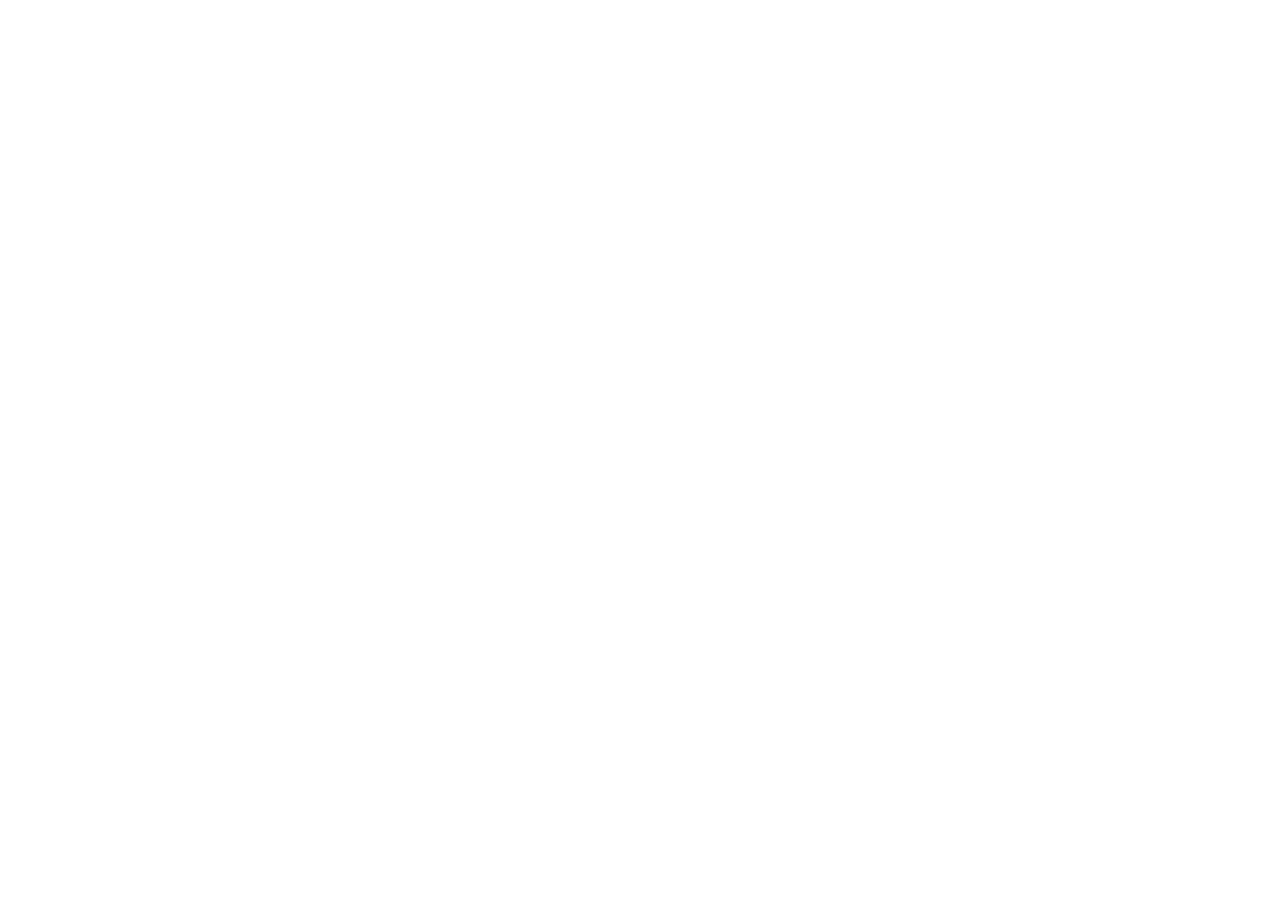
==== index.html @ 2c6538cf "upload initial files" ====
﻿<!DOCTYPE html>
<html lang="ar" dir="rtl">
<head>
    <meta charset="utf-8"/>
    <meta name="viewport" content="width=device-width, initial-scale=1.0">
    <link rel="stylesheet" href="https://pro.fontawesome.com/releases/v5.10.0/css/all.css"
          integrity="sha384-AYmEC3Yw5cVb3ZcuHtOA93w35dYTsvhLPVnYs9eStHfGJvOvKxVfELGroGkvsg+p" crossorigin="anonymous"/>
    <link rel="stylesheet" href="wwwroot/css/bootstrap.min.css" rel="stylesheet"/>
    <link rel="stylesheet" href="wwwroot/css/swiper-bundle.min.css"/>
    <link rel="stylesheet" href="wwwroot/css/font-awesome.min.css" rel="stylesheet"/>
    <link rel="stylesheet" href="wwwroot/css/style.css" rel="stylesheet"/>
    <title>خانه</title>
</head>
<body>

<div class="container-fluid"></div>

<script src="./js/jquery-3.6.0.min.js"></script>
<script src="https://cdn.jsdelivr.net/npm/bootstrap@5.0.2/dist/js/bootstrap.bundle.min.js"
        integrity="sha384-MrcW6ZMFYlzcLA8Nl+NtUVF0sA7MsXsP1UyJoMp4YLEuNSfAP+JcXn/tWtIaxVXM"
        crossorigin="anonymous"></script>
<script src="./wwwroot/js/swiper-bundle.min.js"></script>
<script></script>
</body>
</html>
---- wwwroot/css/style.css ----
/*---------------------|normalize|--------------------*/
@font-face {
    font-family: 'IRANSansWeb';
    src: url(../font/IRANSansWeb.eot);
    src: url(../font/IRANSansWeb.eot) format("embedded-opentype"), url(../font/IRANSansWeb.woff) format("woff"), url(../font/IRANSansWeb.ttf) format("truetype");
    font-weight: 400;
    font-style: normal
}

@font-face {
    font-family: 'shabnam-bold';
    src: url(../font/Shabnam-Bold.eot);
    src: url(../font/Shabnam-Bold.eot) format("embedded-opentype"), url(../font/Shabnam-Bold.woff) format("woff"), url(../font/Shabnam-Bold.ttf) format("truetype");
    font-weight: 400;
    font-style: normal
}

@font-face {
    font-family: 'shabnam';
    src: url(../font/Shabnam.eot);
    src: url(../font/Shabnam.eot) format("embedded-opentype"), url(../font/Shabnam.woff) format("woff"), url(../font/Shabnam.ttf) format("truetype");
    font-weight: 400;
    font-style: normal
}

html {
    box-sizing: border-box;
}

*,
*:before,
*:after {
    box-sizing: inherit;
}

*, body {
    font-family: shabnam;
}

.img-normal {
    max-width: 100%;
    display: block;
}

.a-cus {
    text-decoration: none;
    color: inherit;
}

.a-cus:hover {
    color: inherit;
}

.list-cus {
    list-style-type: none;
    margin: 0;
    padding: 0;
}
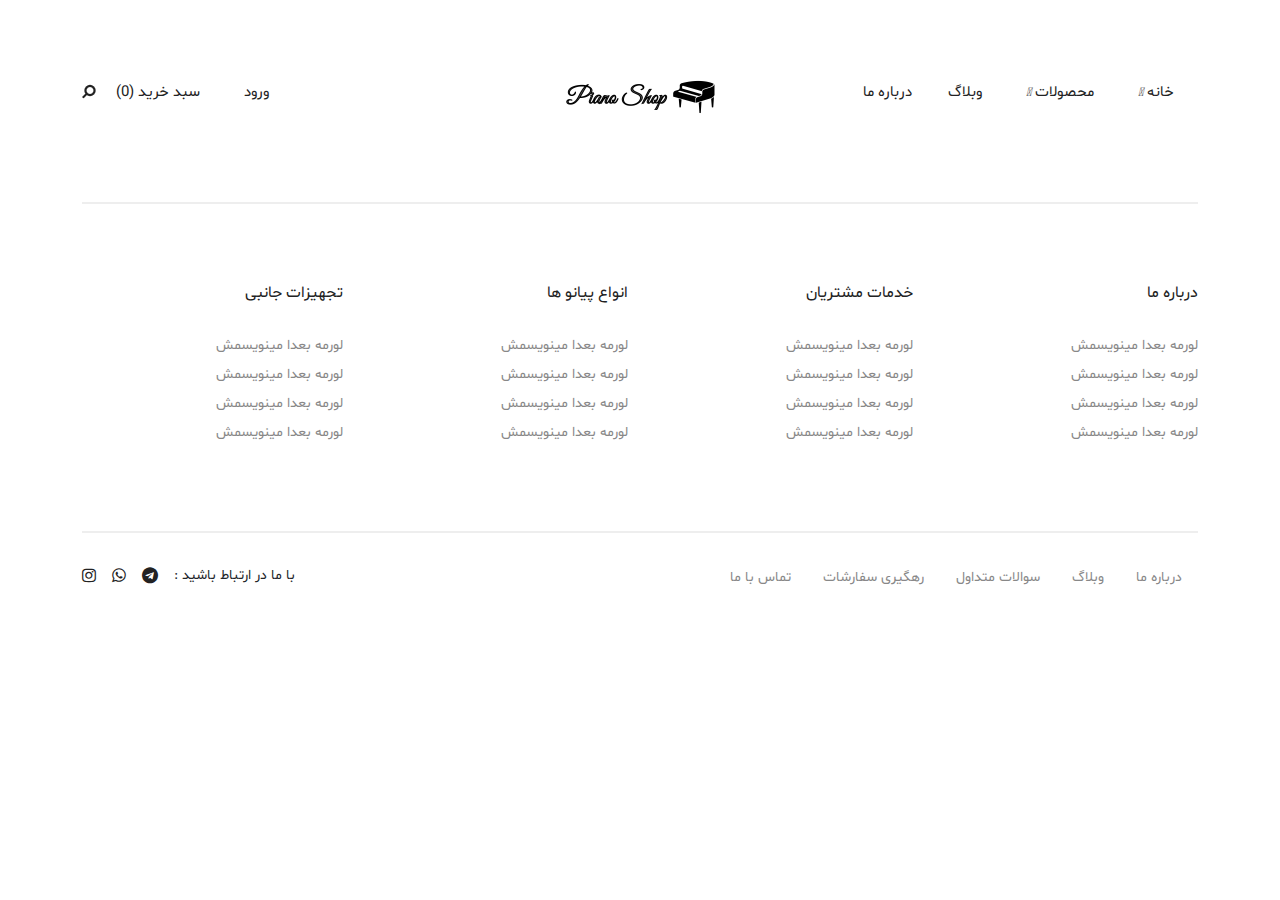
==== commit a7753127: "header and footer (desktop)" ====
--- a/index.html
+++ b/index.html
@@ -1,25 +1,228 @@
 ﻿<!DOCTYPE html>
 <html lang="ar" dir="rtl">
+
 <head>
-    <meta charset="utf-8"/>
+    <meta charset="utf-8" />
     <meta name="viewport" content="width=device-width, initial-scale=1.0">
-    <link rel="stylesheet" href="https://pro.fontawesome.com/releases/v5.10.0/css/all.css"
-          integrity="sha384-AYmEC3Yw5cVb3ZcuHtOA93w35dYTsvhLPVnYs9eStHfGJvOvKxVfELGroGkvsg+p" crossorigin="anonymous"/>
-    <link rel="stylesheet" href="wwwroot/css/bootstrap.min.css" rel="stylesheet"/>
-    <link rel="stylesheet" href="wwwroot/css/swiper-bundle.min.css"/>
-    <link rel="stylesheet" href="wwwroot/css/font-awesome.min.css" rel="stylesheet"/>
-    <link rel="stylesheet" href="wwwroot/css/style.css" rel="stylesheet"/>
+    <link rel="stylesheet" href="https://pro.fontawesome.com/releases/v5.10.0/css/all.css" integrity="sha384-AYmEC3Yw5cVb3ZcuHtOA93w35dYTsvhLPVnYs9eStHfGJvOvKxVfELGroGkvsg+p" crossorigin="anonymous" />
+    <link rel="stylesheet" href="wwwroot/css/bootstrap.min.css" rel="stylesheet" />
+    <link rel="stylesheet" href="wwwroot/css/swiper-bundle.min.css" />
+    <link rel="stylesheet" href="wwwroot/css/font-awesome.min.css" rel="stylesheet" />
+    <link rel="stylesheet" href="wwwroot/css/style.css" rel="stylesheet" />
     <title>خانه</title>
 </head>
+
 <body>
-
-<div class="container-fluid"></div>
-
-<script src="./js/jquery-3.6.0.min.js"></script>
-<script src="https://cdn.jsdelivr.net/npm/bootstrap@5.0.2/dist/js/bootstrap.bundle.min.js"
-        integrity="sha384-MrcW6ZMFYlzcLA8Nl+NtUVF0sA7MsXsP1UyJoMp4YLEuNSfAP+JcXn/tWtIaxVXM"
-        crossorigin="anonymous"></script>
-<script src="./wwwroot/js/swiper-bundle.min.js"></script>
-<script></script>
+    <div class="container">
+        <header class="row header">
+            <nav class="col-12 col-md-4">
+                <ul class="main-nav list-norm list-inline">
+                    <li class="main-nav__item list-inline-item">
+                        <a href="#" class="main-nav__link a-cus">
+                             خانه
+                             <i class="fas fa-chevron-down"></i>
+                        </a>
+                    </li>
+                    <li class="main-nav__item list-inline-item">
+                        <a href="#" class="main-nav__link a-cus">
+                             محصولات
+                             <i class="fas fa-chevron-down"></i>
+                        </a>
+                    </li>
+                    <li class="main-nav__item list-inline-item">
+                        <a href="#" class="main-nav__link a-cus">وبلاگ</a>
+                    </li>
+                    <li class="main-nav__item list-inline-item">
+                        <a href="#" class="main-nav__link a-cus">درباره ما</a>
+                    </li>
+                </ul>
+            </nav>
+            <div class="col-12 col-md-4">
+                <h1 class="logo-wrapper">
+                    <img src="./wwwroot/img/logo-dark.png" alt="Piano shop" class="logo-wrapper__img d-block m-auto">
+                    <span class="visually-hidden">piano shop</span>
+                </h1>
+            </div>
+            <div class="col-12 col-md-4">
+                <ul class="main-nav list-norm list-inline text-start">
+                    <li class="main-nav__item list-inline-item">
+                        <a href="#" class="main-nav__link a-cus">ورود</a>
+                    </li>
+                    <li class="main-nav__item list-inline-item">
+                        <a href="#" class="main-nav__link a-cus">
+                            سبد خرید
+                            (<span>0</span>)
+                        </a>
+                    </li>
+                    <li class="main-nav__item list-inline-item">
+                        <img src="./wwwroot/img/search.png" alt="">
+                    </li>
+                </ul>
+            </div>
+        </header>
+        <main></main>
+        <footer>
+            <section class="top-footer">
+                <div class="row">
+                    <div class="col-6 col-md-3">
+                        <ul class="list-norm top-footer-list">
+                            <li class="top-footer-list__item">
+                                <h2 class="top-footer-list__title">
+                                    درباره ما
+                                </h2>
+                            </li>
+                            <li class="top-footer-list__item">
+                                <a href="#" class="a-cus top-footer-list__link">
+                                    لورمه بعدا مینویسمش
+                                </a>
+                            </li>
+                            <li class="top-footer-list__item">
+                                <a href="#" class="a-cus top-footer-list__link">
+                                    لورمه بعدا مینویسمش
+                                </a>
+                            </li>
+                            <li class="top-footer-list__item">
+                                <a href="#" class="a-cus top-footer-list__link">
+                                    لورمه بعدا مینویسمش
+                                </a>
+                            </li>
+                            <li class="top-footer-list__item">
+                                <a href="#" class="a-cus top-footer-list__link">
+                                    لورمه بعدا مینویسمش
+                                </a>
+                            </li>
+                        </ul>
+                    </div>
+                    <div class="col-6 col-md-3">
+                        <ul class="list-norm top-footer-list">
+                            <li class="top-footer-list__item">
+                                <h2 class="top-footer-list__title">
+                                    خدمات مشتریان
+                                </h2>
+                            </li>
+                            <li class="top-footer-list__item">
+                                <a href="#" class="a-cus top-footer-list__link">
+                                    لورمه بعدا مینویسمش
+                                </a>
+                            </li>
+                            <li class="top-footer-list__item">
+                                <a href="#" class="a-cus top-footer-list__link">
+                                    لورمه بعدا مینویسمش
+                                </a>
+                            </li>
+                            <li class="top-footer-list__item">
+                                <a href="#" class="a-cus top-footer-list__link">
+                                    لورمه بعدا مینویسمش
+                                </a>
+                            </li>
+                            <li class="top-footer-list__item">
+                                <a href="#" class="a-cus top-footer-list__link">
+                                    لورمه بعدا مینویسمش
+                                </a>
+                            </li>
+                        </ul>
+                    </div>
+                    <div class="col-6 col-md-3">
+                        <ul class="list-norm top-footer-list">
+                            <li class="top-footer-list__item">
+                                <h2 class="top-footer-list__title">
+                                    انواع پیانو ها
+                                </h2>
+                            </li>
+                            <li class="top-footer-list__item">
+                                <a href="#" class="a-cus top-footer-list__link">
+                                    لورمه بعدا مینویسمش
+                                </a>
+                            </li>
+                            <li class="top-footer-list__item">
+                                <a href="#" class="a-cus top-footer-list__link">
+                                    لورمه بعدا مینویسمش
+                                </a>
+                            </li>
+                            <li class="top-footer-list__item">
+                                <a href="#" class="a-cus top-footer-list__link">
+                                    لورمه بعدا مینویسمش
+                                </a>
+                            </li>
+                            <li class="top-footer-list__item">
+                                <a href="#" class="a-cus top-footer-list__link">
+                                    لورمه بعدا مینویسمش
+                                </a>
+                            </li>
+                        </ul>
+                    </div>
+                    <div class="col-6 col-md-3">
+                        <ul class="list-norm top-footer-list">
+                            <li class="top-footer-list__item">
+                                <h2 class="top-footer-list__title">
+                                    تجهیزات جانبی
+                                </h2>
+                            </li>
+                            <li class="top-footer-list__item">
+                                <a href="#" class="a-cus top-footer-list__link">
+                                    لورمه بعدا مینویسمش
+                                </a>
+                            </li>
+                            <li class="top-footer-list__item">
+                                <a href="#" class="a-cus top-footer-list__link">
+                                    لورمه بعدا مینویسمش
+                                </a>
+                            </li>
+                            <li class="top-footer-list__item">
+                                <a href="#" class="a-cus top-footer-list__link">
+                                    لورمه بعدا مینویسمش
+                                </a>
+                            </li>
+                            <li class="top-footer-list__item">
+                                <a href="#" class="a-cus top-footer-list__link">
+                                    لورمه بعدا مینویسمش
+                                </a>
+                            </li>
+                        </ul>
+                    </div>
+                </div>
+            </section>
+            <section class="bottom-footer d-flex justify-content-between">
+                <ul class="bottom-footer-right d-flex list-norm">
+                    <li class="bottom-footer-right__item">
+                        <a href="#" class="a-cus bottom-footer-right__link">درباره ما</a>
+                    </li>
+                    <li class="bottom-footer-right__item">
+                        <a href="#" class="a-cus bottom-footer-right__link">وبلاگ</a>
+                    </li>
+                    <li class="bottom-footer-right__item">
+                        <a href="#" class="a-cus bottom-footer-right__link">سوالات متداول</a>
+                    </li>
+                    <li class="bottom-footer-right__item">
+                        <a href="#" class="a-cus bottom-footer-right__link">رهگیری سفارشات</a>
+                    </li>
+                    <li class="bottom-footer-right__item">
+                        <a href="#" class="a-cus bottom-footer-right__link">تماس با ما</a>
+                    </li>
+                </ul>
+
+                <ul class="bottom-footer-left  d-flex list-norm">
+                    <li class="bottom-footer-left__item">
+                        با ما در ارتباط باشید :
+                    </li>
+                    <li class="bottom-footer-left__item">
+                        <a href="#" class="a-cus bottom-footer-left__link"><i class="fa fa-telegram" aria-hidden="true"></i></a>
+                    </li>
+                    <li class="bottom-footer-left__item bottom-footer-left__link">
+                        <a href="#" class="a-cus"><i class="fa fa-whatsapp" aria-hidden="true"></i></a>
+                    </li>
+                    <li class="bottom-footer-left__item bottom-footer-left__link">
+                        <a href="#" class="a-cus"><i class="fa fa-instagram" aria-hidden="true"></i></a>
+                    </li>
+                </ul>
+            </section>
+        </footer>
+    </div>
+
+    <script src="./js/jquery-3.6.0.min.js"></script>
+    <script src="https://cdn.jsdelivr.net/npm/bootstrap@5.0.2/dist/js/bootstrap.bundle.min.js" integrity="sha384-MrcW6ZMFYlzcLA8Nl+NtUVF0sA7MsXsP1UyJoMp4YLEuNSfAP+JcXn/tWtIaxVXM" crossorigin="anonymous"></script>
+    <script src="./wwwroot/js/swiper-bundle.min.js"></script>
+    <script></script>
 </body>
+
 </html>--- a/wwwroot/css/style.css
+++ b/wwwroot/css/style.css
@@ -1,4 +1,14 @@
 /*---------------------|normalize|--------------------*/
+
+:root {
+    --primary-color: #222222;
+    --secoundary-color: #888888;
+    --primary-background-color: #f4f4f4;
+    --focused-border-bottom: 1px solid #222222;
+    --line-eee: 2px solid #eeeeee;
+    --main-transition: .2s ease-in-out all;
+}
+
 @font-face {
     font-family: 'IRANSansWeb';
     src: url(../font/IRANSansWeb.eot);
@@ -33,7 +43,8 @@
     box-sizing: inherit;
 }
 
-*, body {
+*,
+body {
     font-family: shabnam;
 }
 
@@ -51,8 +62,81 @@
     color: inherit;
 }
 
-.list-cus {
+.list-norm {
     list-style-type: none;
     margin: 0;
     padding: 0;
 }
+
+
+/* header */
+
+.header {
+    padding: 5rem 0;
+}
+
+.main-nav__link {
+    padding: 0 1rem;
+    font-size: 15px;
+    transition: var(--main-transition);
+    color: var(--primary-color);
+}
+
+.main-nav__link:hover {
+    color: var(--secoundary-color);
+}
+
+.main-nav__link>i {
+    font-size: 12px;
+}
+
+
+/* footer */
+
+.top-footer {
+    border-top: var(--line-eee);
+    padding: 5rem 0;
+}
+
+.top-footer-list__title {
+    font-size: 16px;
+    color: var(--primary-color);
+    margin-bottom: 2rem;
+}
+
+.top-footer-list__item {
+    color: var(--secoundary-color);
+    font-size: 14px;
+    margin-bottom: .5rem;
+}
+
+.bottom-footer {
+    border-top: var(--line-eee);
+    padding: 2rem 0;
+}
+
+.bottom-footer-right__link {
+    padding: 0 1rem;
+    font-size: 14px;
+    color: var(--secoundary-color);
+    transition: var(--main-transition);
+}
+
+.bottom-footer-right__link:hover {
+    color: var(--primary-color);
+}
+
+.bottom-footer-left__item {
+    font-size: 14px;
+}
+
+.bottom-footer-left__link {
+    font-size: 16px;
+    padding-right: 1rem;
+    color: var(--primary-color);
+    transition: var(--main-transition);
+}
+
+.bottom-footer-left__link:hover {
+    color: var(--secoundary-color);
+}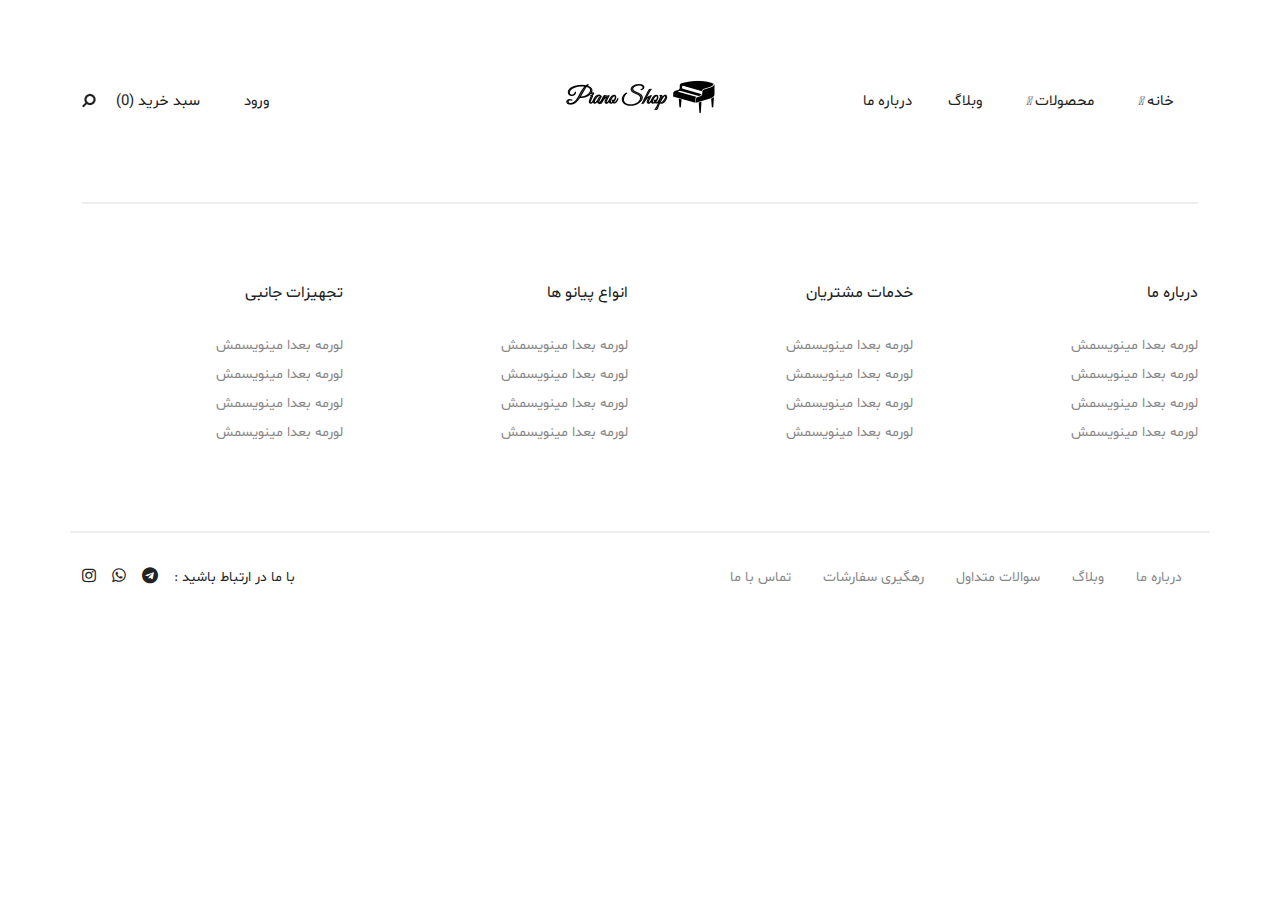
==== commit 674382c6: "header and footer responsive  (except hamburger menu)" ====
--- a/index.html
+++ b/index.html
@@ -14,9 +14,9 @@
 
 <body>
     <div class="container">
-        <header class="row header">
-            <nav class="col-12 col-md-4">
-                <ul class="main-nav list-norm list-inline">
+        <header class="row header align-items-center">
+            <nav class="col-6 col-md-5">
+                <ul class="main-nav list-norm list-inline d-none d-md-block">
                     <li class="main-nav__item list-inline-item">
                         <a href="#" class="main-nav__link a-cus">
                              خانه
@@ -36,14 +36,15 @@
                         <a href="#" class="main-nav__link a-cus">درباره ما</a>
                     </li>
                 </ul>
+                <a href="#" class="text-dark a-cus"><i class="fas fa-bars mx-3 hamber-icon d-block d-md-none"></i></a>
             </nav>
-            <div class="col-12 col-md-4">
+            <div class="col-6 col-md-2">
                 <h1 class="logo-wrapper">
                     <img src="./wwwroot/img/logo-dark.png" alt="Piano shop" class="logo-wrapper__img d-block m-auto">
                     <span class="visually-hidden">piano shop</span>
                 </h1>
             </div>
-            <div class="col-12 col-md-4">
+            <div class="col-12 col-md-5 d-none d-md-block">
                 <ul class="main-nav list-norm list-inline text-start">
                     <li class="main-nav__item list-inline-item">
                         <a href="#" class="main-nav__link a-cus">ورود</a>
@@ -64,8 +65,8 @@
         <footer>
             <section class="top-footer">
                 <div class="row">
-                    <div class="col-6 col-md-3">
-                        <ul class="list-norm top-footer-list">
+                    <div class="col-6 col-md-3 text-center text-md-end">
+                        <ul class="list-norm top-footer-list mb-5 mb-md-0">
                             <li class="top-footer-list__item">
                                 <h2 class="top-footer-list__title">
                                     درباره ما
@@ -93,8 +94,8 @@
                             </li>
                         </ul>
                     </div>
-                    <div class="col-6 col-md-3">
-                        <ul class="list-norm top-footer-list">
+                    <div class="col-6 col-md-3 text-center text-md-end">
+                        <ul class="list-norm top-footer-list mb-5 mb-md-0">
                             <li class="top-footer-list__item">
                                 <h2 class="top-footer-list__title">
                                     خدمات مشتریان
@@ -122,8 +123,8 @@
                             </li>
                         </ul>
                     </div>
-                    <div class="col-6 col-md-3">
-                        <ul class="list-norm top-footer-list">
+                    <div class="col-6 col-md-3 text-center text-md-end">
+                        <ul class="list-norm top-footer-list mb-5 mb-md-0">
                             <li class="top-footer-list__item">
                                 <h2 class="top-footer-list__title">
                                     انواع پیانو ها
@@ -151,8 +152,8 @@
                             </li>
                         </ul>
                     </div>
-                    <div class="col-6 col-md-3">
-                        <ul class="list-norm top-footer-list">
+                    <div class="col-6 col-md-3 text-center text-md-end">
+                        <ul class="list-norm top-footer-list mb-5 mb-md-0">
                             <li class="top-footer-list__item">
                                 <h2 class="top-footer-list__title">
                                     تجهیزات جانبی
@@ -182,39 +183,42 @@
                     </div>
                 </div>
             </section>
-            <section class="bottom-footer d-flex justify-content-between">
-                <ul class="bottom-footer-right d-flex list-norm">
-                    <li class="bottom-footer-right__item">
-                        <a href="#" class="a-cus bottom-footer-right__link">درباره ما</a>
-                    </li>
-                    <li class="bottom-footer-right__item">
-                        <a href="#" class="a-cus bottom-footer-right__link">وبلاگ</a>
-                    </li>
-                    <li class="bottom-footer-right__item">
-                        <a href="#" class="a-cus bottom-footer-right__link">سوالات متداول</a>
-                    </li>
-                    <li class="bottom-footer-right__item">
-                        <a href="#" class="a-cus bottom-footer-right__link">رهگیری سفارشات</a>
-                    </li>
-                    <li class="bottom-footer-right__item">
-                        <a href="#" class="a-cus bottom-footer-right__link">تماس با ما</a>
-                    </li>
-                </ul>
-
-                <ul class="bottom-footer-left  d-flex list-norm">
-                    <li class="bottom-footer-left__item">
-                        با ما در ارتباط باشید :
-                    </li>
-                    <li class="bottom-footer-left__item">
-                        <a href="#" class="a-cus bottom-footer-left__link"><i class="fa fa-telegram" aria-hidden="true"></i></a>
-                    </li>
-                    <li class="bottom-footer-left__item bottom-footer-left__link">
-                        <a href="#" class="a-cus"><i class="fa fa-whatsapp" aria-hidden="true"></i></a>
-                    </li>
-                    <li class="bottom-footer-left__item bottom-footer-left__link">
-                        <a href="#" class="a-cus"><i class="fa fa-instagram" aria-hidden="true"></i></a>
-                    </li>
-                </ul>
+            <section class="bottom-footer row">
+                <div class="col-12 col-md-6">
+                    <ul class="bottom-footer-right d-flex flex-wrap justify-content-center justify-content-md-start mb-4 mb-md-0 list-norm">
+                        <li class="bottom-footer-right__item">
+                            <a href="#" class="a-cus bottom-footer-right__link">درباره ما</a>
+                        </li>
+                        <li class="bottom-footer-right__item">
+                            <a href="#" class="a-cus bottom-footer-right__link">وبلاگ</a>
+                        </li>
+                        <li class="bottom-footer-right__item">
+                            <a href="#" class="a-cus bottom-footer-right__link">سوالات متداول</a>
+                        </li>
+                        <li class="bottom-footer-right__item">
+                            <a href="#" class="a-cus bottom-footer-right__link">رهگیری سفارشات</a>
+                        </li>
+                        <li class="bottom-footer-right__item">
+                            <a href="#" class="a-cus bottom-footer-right__link">تماس با ما</a>
+                        </li>
+                    </ul>
+                </div>
+                <div class="col-12 col-md-6">
+                    <ul class="bottom-footer-left  d-flex align-items-center justify-content-center justify-content-md-end list-norm">
+                        <li class="bottom-footer-left__item">
+                            با ما در ارتباط باشید :
+                        </li>
+                        <li class="bottom-footer-left__item">
+                            <a href="#" class="a-cus bottom-footer-left__link"><i class="fa fa-telegram" aria-hidden="true"></i></a>
+                        </li>
+                        <li class="bottom-footer-left__item bottom-footer-left__link">
+                            <a href="#" class="a-cus"><i class="fa fa-whatsapp" aria-hidden="true"></i></a>
+                        </li>
+                        <li class="bottom-footer-left__item bottom-footer-left__link">
+                            <a href="#" class="a-cus"><i class="fa fa-instagram" aria-hidden="true"></i></a>
+                        </li>
+                    </ul>
+                </div>
             </section>
         </footer>
     </div>
@@ -222,6 +226,7 @@
     <script src="./js/jquery-3.6.0.min.js"></script>
     <script src="https://cdn.jsdelivr.net/npm/bootstrap@5.0.2/dist/js/bootstrap.bundle.min.js" integrity="sha384-MrcW6ZMFYlzcLA8Nl+NtUVF0sA7MsXsP1UyJoMp4YLEuNSfAP+JcXn/tWtIaxVXM" crossorigin="anonymous"></script>
     <script src="./wwwroot/js/swiper-bundle.min.js"></script>
+    <script src="wwwroot/js/script.js"></script>
     <script></script>
 </body>
 
--- a/wwwroot/css/style.css
+++ b/wwwroot/css/style.css
@@ -90,6 +90,10 @@
     font-size: 12px;
 }
 
+.hamber-icon {
+    font-size: 20px;
+}
+
 
 /* footer */
 
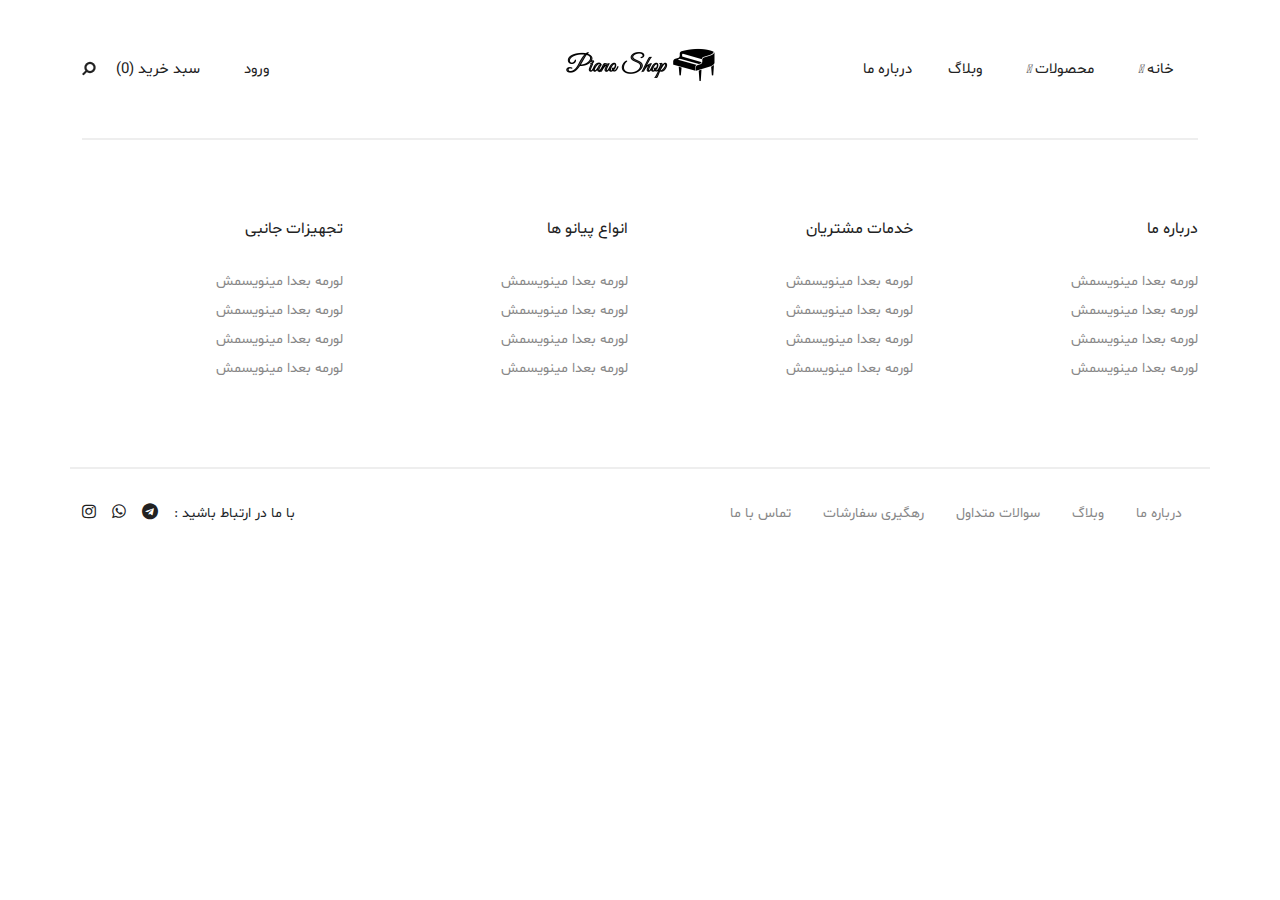
==== commit 90fd454a: "finish header - responsive menu" ====
--- a/index.html
+++ b/index.html
@@ -14,7 +14,7 @@
 
 <body>
     <div class="container">
-        <header class="row header align-items-center">
+        <header class="row py-4 py-md-5 align-items-center position-relative">
             <nav class="col-6 col-md-5">
                 <ul class="main-nav list-norm list-inline d-none d-md-block">
                     <li class="main-nav__item list-inline-item">
@@ -36,7 +36,40 @@
                         <a href="#" class="main-nav__link a-cus">درباره ما</a>
                     </li>
                 </ul>
-                <a href="#" class="text-dark a-cus"><i class="fas fa-bars mx-3 hamber-icon d-block d-md-none"></i></a>
+                <ul class="main-nav-mobile position-fixed list-norm  d-block d-md-none pb-5">
+                    <li class="main-nav__item d-flex justify-content-evenly align-items-center py-4">
+                        <i class="fas fa-times" id="btnCloseMobileNav"></i>
+                        <img src="./wwwroot/img/logo-dark.png" alt="piano shop">
+                    </li>
+                    <li class="main-nav__item">
+                        <a href="#" class="main-nav__link a-cus">
+                             خانه
+                             <i class="fas fa-chevron-down"></i>
+                        </a>
+                    </li>
+                    <li class="main-nav__item">
+                        <a href="#" class="main-nav__link a-cus">
+                             محصولات
+                             <i class="fas fa-chevron-down"></i>
+                        </a>
+                    </li>
+                    <li class="main-nav__item">
+                        <a href="#" class="main-nav__link a-cus">وبلاگ</a>
+                    </li>
+                    <li class="main-nav__item">
+                        <a href="#" class="main-nav__link a-cus">درباره ما</a>
+                    </li>
+                    <li class="main-nav__item">
+                        <a href="#" class="main-nav__link a-cus">ورود</a>
+                    </li>
+                    <li class="main-nav__item">
+                        <a href="#" class="main-nav__link a-cus">
+                            سبد خرید
+                            (<span>0</span>)
+                        </a>
+                    </li>
+                </ul>
+                <a href="#" class="text-dark a-cus"><i class="fas fa-bars mx-3 hamber-icon d-block d-md-none" id="hamberIcon"></i></a>
             </nav>
             <div class="col-6 col-md-2">
                 <h1 class="logo-wrapper">
--- a/wwwroot/css/style.css
+++ b/wwwroot/css/style.css
@@ -71,10 +71,6 @@
 
 /* header */
 
-.header {
-    padding: 5rem 0;
-}
-
 .main-nav__link {
     padding: 0 1rem;
     font-size: 15px;
@@ -88,6 +84,29 @@
 
 .main-nav__link>i {
     font-size: 12px;
+}
+
+.main-nav-mobile {
+    top: 0;
+    left: 0;
+    right: 0;
+    background-color: #f4f4f4;
+    transform: translate3d(0, -100%, 0);
+    border-bottom: 2px solid #dadada;
+    transition: .2s ease-in-out all;
+}
+
+
+/* @media screen and (min-width:48rem) {
+    .main-nav-mobile {
+        top: 0;
+    }
+} */
+
+.main-nav-mobile .main-nav__link {
+    display: block;
+    padding: 1rem 0;
+    text-align: center;
 }
 
 .hamber-icon {
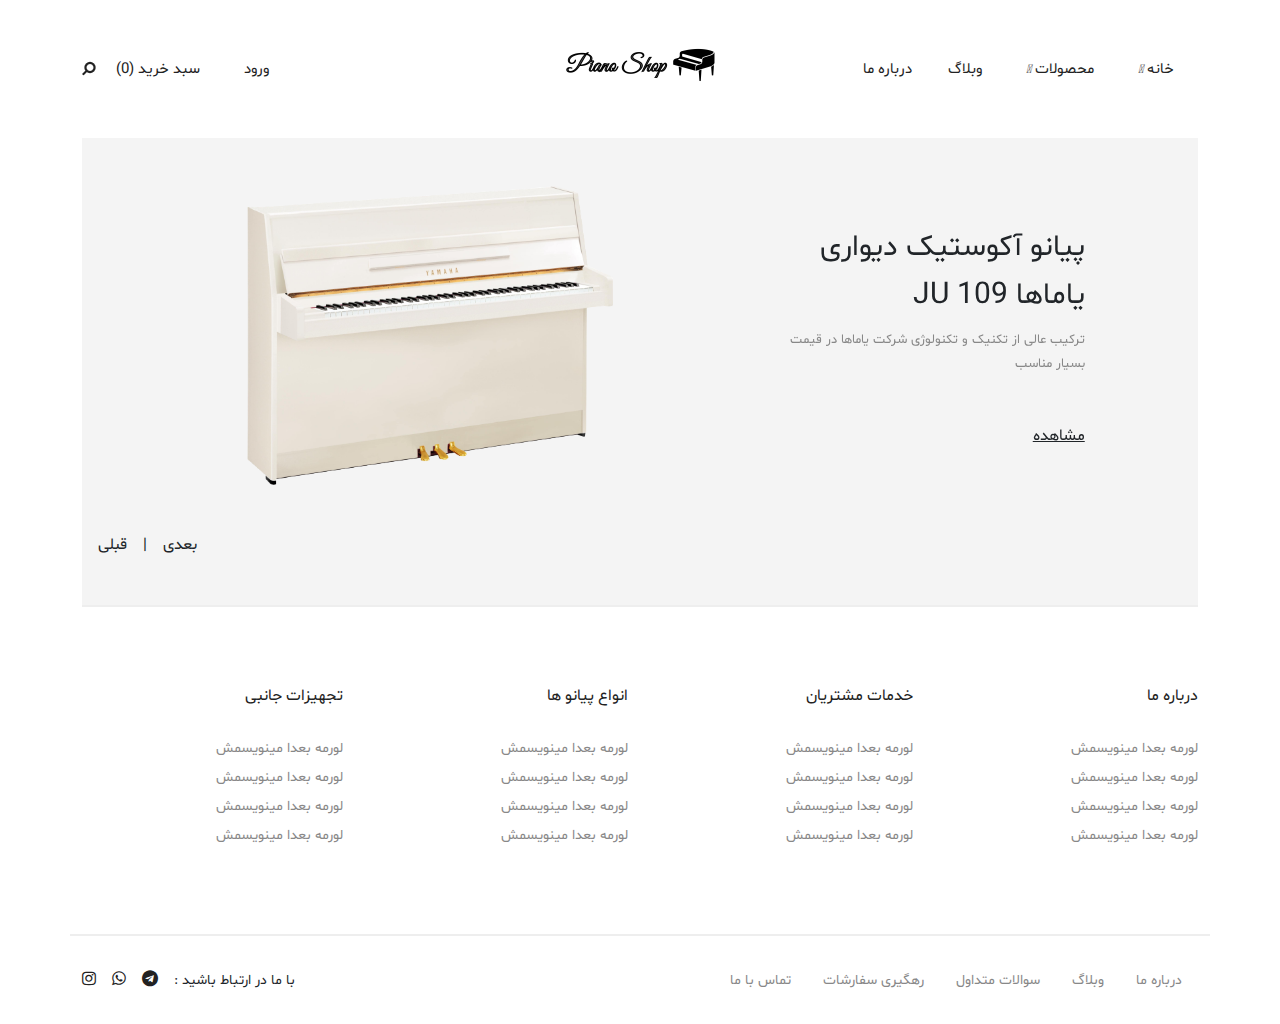
==== commit 326f409f: "hero section in index page" ====
--- a/index.html
+++ b/index.html
@@ -4,7 +4,8 @@
 <head>
     <meta charset="utf-8" />
     <meta name="viewport" content="width=device-width, initial-scale=1.0">
-    <link rel="stylesheet" href="https://pro.fontawesome.com/releases/v5.10.0/css/all.css" integrity="sha384-AYmEC3Yw5cVb3ZcuHtOA93w35dYTsvhLPVnYs9eStHfGJvOvKxVfELGroGkvsg+p" crossorigin="anonymous" />
+    <link rel="stylesheet" href="https://pro.fontawesome.com/releases/v5.10.0/css/all.css"
+        integrity="sha384-AYmEC3Yw5cVb3ZcuHtOA93w35dYTsvhLPVnYs9eStHfGJvOvKxVfELGroGkvsg+p" crossorigin="anonymous" />
     <link rel="stylesheet" href="wwwroot/css/bootstrap.min.css" rel="stylesheet" />
     <link rel="stylesheet" href="wwwroot/css/swiper-bundle.min.css" />
     <link rel="stylesheet" href="wwwroot/css/font-awesome.min.css" rel="stylesheet" />
@@ -19,14 +20,14 @@
                 <ul class="main-nav list-norm list-inline d-none d-md-block">
                     <li class="main-nav__item list-inline-item">
                         <a href="#" class="main-nav__link a-cus">
-                             خانه
-                             <i class="fas fa-chevron-down"></i>
-                        </a>
-                    </li>
-                    <li class="main-nav__item list-inline-item">
-                        <a href="#" class="main-nav__link a-cus">
-                             محصولات
-                             <i class="fas fa-chevron-down"></i>
+                            خانه
+                            <i class="fas fa-chevron-down"></i>
+                        </a>
+                    </li>
+                    <li class="main-nav__item list-inline-item">
+                        <a href="#" class="main-nav__link a-cus">
+                            محصولات
+                            <i class="fas fa-chevron-down"></i>
                         </a>
                     </li>
                     <li class="main-nav__item list-inline-item">
@@ -36,21 +37,21 @@
                         <a href="#" class="main-nav__link a-cus">درباره ما</a>
                     </li>
                 </ul>
-                <ul class="main-nav-mobile position-fixed list-norm  d-block d-md-none pb-5">
+                <ul class="main-nav-mobile  list-norm  d-block d-md-none pb-5">
                     <li class="main-nav__item d-flex justify-content-evenly align-items-center py-4">
                         <i class="fas fa-times" id="btnCloseMobileNav"></i>
                         <img src="./wwwroot/img/logo-dark.png" alt="piano shop">
                     </li>
                     <li class="main-nav__item">
                         <a href="#" class="main-nav__link a-cus">
-                             خانه
-                             <i class="fas fa-chevron-down"></i>
-                        </a>
-                    </li>
-                    <li class="main-nav__item">
-                        <a href="#" class="main-nav__link a-cus">
-                             محصولات
-                             <i class="fas fa-chevron-down"></i>
+                            خانه
+                            <i class="fas fa-chevron-down"></i>
+                        </a>
+                    </li>
+                    <li class="main-nav__item">
+                        <a href="#" class="main-nav__link a-cus">
+                            محصولات
+                            <i class="fas fa-chevron-down"></i>
                         </a>
                     </li>
                     <li class="main-nav__item">
@@ -69,7 +70,8 @@
                         </a>
                     </li>
                 </ul>
-                <a href="#" class="text-dark a-cus"><i class="fas fa-bars mx-3 hamber-icon d-block d-md-none" id="hamberIcon"></i></a>
+                <a href="#" class="text-dark a-cus"><i class="fas fa-bars mx-3 hamber-icon d-block d-md-none"
+                        id="hamberIcon"></i></a>
             </nav>
             <div class="col-6 col-md-2">
                 <h1 class="logo-wrapper">
@@ -94,7 +96,62 @@
                 </ul>
             </div>
         </header>
-        <main></main>
+        <main>
+            <section class="hero">
+                <!-- Swiper -->
+                <div class="swiper">
+                    <div class="swiper-container swiper-slider1">
+                        <div class="swiper-wrapper">
+                            <div class="swiper-slide">
+                                <div class="swiper-content">
+                                    <div class="row px-5 align-items-center flex-column-reverse flex-md-row">
+                                        <div class="col-12 col-md-5">
+                                            <div class="hero-right">
+                                                <h2 class="hero-right__title"> پیانو آکوستیک دیواری یاماها JU 109 </h2>
+                                                <h4 class="hero-right__desc">ترکیب عالی از تکنیک و تکنولوژی شرکت یاماها در قیمت بسیار مناسب</h4>
+                                                <a href="#" class="hero-right__link d-block text-dark mt-5">مشاهده</a>
+                                            </div>
+                                        </div>
+                                        <div class="col-12 col-md-6">
+                                            <div class="hero-left">
+                                                <figure class="hero-left__img-wrapper mb-4 mb-md-0">
+                                                    <img src="wwwroot/img/products/ju-109.png" class="img-fluid">
+                                                </figure>
+                                            </div>
+                                        </div>
+                                    </div>
+                                </div>
+                            </div>
+                            <div class="swiper-slide">
+                                <div class="swiper-content">
+                                    <div class="row px-5 align-items-center flex-column-reverse flex-md-row">
+                                        <div class="col-12 col-md-5">
+                                            <div class="hero-right">
+                                                <h2 class="hero-right__title"> پیانو آکوستیک دیواری یاماها JU 109 </h2>
+                                                <h4 class="hero-right__desc">ترکیب عالی از تکنیک و تکنولوژی شرکت یاماها در قیمت بسیار مناسب</h4>
+                                                <a href="#" class="hero-right__link d-block text-dark mt-5">مشاهده</a>
+                                            </div>
+                                        </div>
+                                        <div class="col-12 col-md-6">
+                                            <div class="hero-left">
+                                                <figure class="hero-left__img-wrapper mb-4 mb-md-0">
+                                                    <img src="wwwroot/img/products/ju-109.png" class="img-fluid">
+                                                </figure>
+                                            </div>
+                                        </div>
+                                    </div>
+                                </div>
+                            </div>
+                        </div>
+                    </div>
+                </div>
+                <div class="swiper-buttons d-flex justify-content-end">
+                    <div class="swiper-btn-next px-3">بعدی</div>
+                    <div>|</div>
+                    <div class="swiper-btn-prev px-3">قبلی</div>
+                </div>
+            </section>
+        </main>
         <footer>
             <section class="top-footer">
                 <div class="row">
@@ -218,7 +275,8 @@
             </section>
             <section class="bottom-footer row">
                 <div class="col-12 col-md-6">
-                    <ul class="bottom-footer-right d-flex flex-wrap justify-content-center justify-content-md-start mb-4 mb-md-0 list-norm">
+                    <ul
+                        class="bottom-footer-right d-flex flex-wrap justify-content-center justify-content-md-start mb-4 mb-md-0 list-norm">
                         <li class="bottom-footer-right__item">
                             <a href="#" class="a-cus bottom-footer-right__link">درباره ما</a>
                         </li>
@@ -237,12 +295,14 @@
                     </ul>
                 </div>
                 <div class="col-12 col-md-6">
-                    <ul class="bottom-footer-left  d-flex align-items-center justify-content-center justify-content-md-end list-norm">
+                    <ul
+                        class="bottom-footer-left  d-flex align-items-center justify-content-center justify-content-md-end list-norm">
                         <li class="bottom-footer-left__item">
                             با ما در ارتباط باشید :
                         </li>
                         <li class="bottom-footer-left__item">
-                            <a href="#" class="a-cus bottom-footer-left__link"><i class="fa fa-telegram" aria-hidden="true"></i></a>
+                            <a href="#" class="a-cus bottom-footer-left__link"><i class="fa fa-telegram"
+                                    aria-hidden="true"></i></a>
                         </li>
                         <li class="bottom-footer-left__item bottom-footer-left__link">
                             <a href="#" class="a-cus"><i class="fa fa-whatsapp" aria-hidden="true"></i></a>
@@ -256,11 +316,22 @@
         </footer>
     </div>
 
-    <script src="./js/jquery-3.6.0.min.js"></script>
-    <script src="https://cdn.jsdelivr.net/npm/bootstrap@5.0.2/dist/js/bootstrap.bundle.min.js" integrity="sha384-MrcW6ZMFYlzcLA8Nl+NtUVF0sA7MsXsP1UyJoMp4YLEuNSfAP+JcXn/tWtIaxVXM" crossorigin="anonymous"></script>
+    <script src="./wwwroot/js/jquery-3.6.0.min.js"></script>
     <script src="./wwwroot/js/swiper-bundle.min.js"></script>
     <script src="wwwroot/js/script.js"></script>
-    <script></script>
+    <script>
+        const swiper = new Swiper('.swiper-slider1', {
+            // Optional parameters
+            direction: 'horizontal',
+            loop: false,
+            // Navigation arrows
+            navigation: {
+                nextEl: '.swiper-btn-next',
+                prevEl: '.swiper-btn-prev',
+            },
+        });
+
+    </script>
 </body>
 
 </html>--- a/wwwroot/css/style.css
+++ b/wwwroot/css/style.css
@@ -1,165 +1,205 @@
 /*---------------------|normalize|--------------------*/
 
 :root {
-    --primary-color: #222222;
-    --secoundary-color: #888888;
-    --primary-background-color: #f4f4f4;
-    --focused-border-bottom: 1px solid #222222;
-    --line-eee: 2px solid #eeeeee;
-    --main-transition: .2s ease-in-out all;
+  --primary-color: #222222;
+  --secoundary-color: #888888;
+  --primary-background-color: #f4f4f4;
+  --focused-border-bottom: 1px solid #222222;
+  --line-eee: 2px solid #eeeeee;
+  --main-transition: 0.2s ease-in-out all;
 }
 
 @font-face {
-    font-family: 'IRANSansWeb';
-    src: url(../font/IRANSansWeb.eot);
-    src: url(../font/IRANSansWeb.eot) format("embedded-opentype"), url(../font/IRANSansWeb.woff) format("woff"), url(../font/IRANSansWeb.ttf) format("truetype");
-    font-weight: 400;
-    font-style: normal
+  font-family: "IRANSansWeb";
+  src: url(../font/IRANSansWeb.eot);
+  src: url(../font/IRANSansWeb.eot) format("embedded-opentype"),
+    url(../font/IRANSansWeb.woff) format("woff"),
+    url(../font/IRANSansWeb.ttf) format("truetype");
+  font-weight: 400;
+  font-style: normal;
 }
 
 @font-face {
-    font-family: 'shabnam-bold';
-    src: url(../font/Shabnam-Bold.eot);
-    src: url(../font/Shabnam-Bold.eot) format("embedded-opentype"), url(../font/Shabnam-Bold.woff) format("woff"), url(../font/Shabnam-Bold.ttf) format("truetype");
-    font-weight: 400;
-    font-style: normal
+  font-family: "shabnam-bold";
+  src: url(../font/Shabnam-Bold.eot);
+  src: url(../font/Shabnam-Bold.eot) format("embedded-opentype"),
+    url(../font/Shabnam-Bold.woff) format("woff"),
+    url(../font/Shabnam-Bold.ttf) format("truetype");
+  font-weight: 400;
+  font-style: normal;
 }
 
 @font-face {
-    font-family: 'shabnam';
-    src: url(../font/Shabnam.eot);
-    src: url(../font/Shabnam.eot) format("embedded-opentype"), url(../font/Shabnam.woff) format("woff"), url(../font/Shabnam.ttf) format("truetype");
-    font-weight: 400;
-    font-style: normal
+  font-family: "shabnam";
+  src: url(../font/Shabnam.eot);
+  src: url(../font/Shabnam.eot) format("embedded-opentype"),
+    url(../font/Shabnam.woff) format("woff"),
+    url(../font/Shabnam.ttf) format("truetype");
+  font-weight: 400;
+  font-style: normal;
 }
 
 html {
-    box-sizing: border-box;
+  box-sizing: border-box;
 }
 
 *,
 *:before,
 *:after {
-    box-sizing: inherit;
+  box-sizing: inherit;
 }
 
 *,
 body {
-    font-family: shabnam;
+  font-family: shabnam;
 }
 
 .img-normal {
-    max-width: 100%;
-    display: block;
+  max-width: 100%;
+  display: block;
 }
 
 .a-cus {
-    text-decoration: none;
-    color: inherit;
+  text-decoration: none;
+  color: inherit;
 }
 
 .a-cus:hover {
-    color: inherit;
+  color: inherit;
 }
 
 .list-norm {
-    list-style-type: none;
-    margin: 0;
-    padding: 0;
-}
-
-
-/* header */
-
+  list-style-type: none;
+  margin: 0;
+  padding: 0;
+}
+/*---------------------|header|--------------------*/
 .main-nav__link {
-    padding: 0 1rem;
-    font-size: 15px;
-    transition: var(--main-transition);
-    color: var(--primary-color);
+  padding: 0 1rem;
+  font-size: 15px;
+  transition: var(--main-transition);
+  color: var(--primary-color);
 }
 
 .main-nav__link:hover {
-    color: var(--secoundary-color);
-}
-
-.main-nav__link>i {
-    font-size: 12px;
+  color: var(--secoundary-color);
+}
+
+.main-nav__link > i {
+  font-size: 12px;
 }
 
 .main-nav-mobile {
-    top: 0;
-    left: 0;
-    right: 0;
-    background-color: #f4f4f4;
-    transform: translate3d(0, -100%, 0);
-    border-bottom: 2px solid #dadada;
-    transition: .2s ease-in-out all;
-}
-
-
-/* @media screen and (min-width:48rem) {
-    .main-nav-mobile {
-        top: 0;
-    }
-} */
-
+  position: fixed;
+  top: 0;
+  left: 0;
+  right: 0;
+  background-color: var(--primary-background-color);
+  transform: translate3d(0, -100%, 0);
+  border-bottom: 2px solid #dadada;
+  z-index: 100;
+  transition: 0.2s ease-in-out all;
+}
 .main-nav-mobile .main-nav__link {
-    display: block;
-    padding: 1rem 0;
-    text-align: center;
+  display: block;
+  padding: 1rem 0;
+  text-align: center;
 }
 
 .hamber-icon {
-    font-size: 20px;
-}
-
-
-/* footer */
-
+  font-size: 20px;
+}
+/*---------------------|index page|--------------------*/
+/* hero */
+.hero {
+  background-color: var(--primary-background-color);
+  max-height: 629px;
+  overflow: hidden;
+  display: flex;
+  flex-direction: column;
+  justify-content: space-between;
+  padding: 3rem 0;
+}
+
+.hero .swiper {
+  width: 100%;
+  height: 100%;
+}
+.hero .swiper-buttons {
+  padding-top: 3rem;
+}
+.hero .swiper-btn-next,
+.hero .swiper-btn-prev {
+  font-size: 16px;
+}
+.hero-right {
+  width: 70%;
+  margin: 0 auto;
+}
+.hero-right__title {
+  font-size: 20px;
+  line-height: 2rem;
+}
+@media screen and (min-width: 48rem) {
+  .hero-right__title {
+    font-size: 30px;
+    line-height: 3rem;
+  }
+}
+.hero-right__desc {
+  font-size: 13px;
+  line-height: 1.5rem;
+  color: #888;
+}
+.hero-left__img-wrapper {
+  margin: 0 auto;
+  width: 70%;
+}
+/*---------------------|footer|--------------------*/
 .top-footer {
-    border-top: var(--line-eee);
-    padding: 5rem 0;
+  border-top: var(--line-eee);
+  padding: 5rem 0;
 }
 
 .top-footer-list__title {
-    font-size: 16px;
-    color: var(--primary-color);
-    margin-bottom: 2rem;
+  font-size: 16px;
+  color: var(--primary-color);
+  margin-bottom: 2rem;
 }
 
 .top-footer-list__item {
-    color: var(--secoundary-color);
-    font-size: 14px;
-    margin-bottom: .5rem;
+  color: var(--secoundary-color);
+  font-size: 14px;
+  margin-bottom: 0.5rem;
 }
 
 .bottom-footer {
-    border-top: var(--line-eee);
-    padding: 2rem 0;
+  border-top: var(--line-eee);
+  padding: 2rem 0;
 }
 
 .bottom-footer-right__link {
-    padding: 0 1rem;
-    font-size: 14px;
-    color: var(--secoundary-color);
-    transition: var(--main-transition);
+  padding: 0 1rem;
+  font-size: 14px;
+  color: var(--secoundary-color);
+  transition: var(--main-transition);
 }
 
 .bottom-footer-right__link:hover {
-    color: var(--primary-color);
+  color: var(--primary-color);
 }
 
 .bottom-footer-left__item {
-    font-size: 14px;
+  font-size: 14px;
 }
 
 .bottom-footer-left__link {
-    font-size: 16px;
-    padding-right: 1rem;
-    color: var(--primary-color);
-    transition: var(--main-transition);
+  font-size: 16px;
+  padding-right: 1rem;
+  color: var(--primary-color);
+  transition: var(--main-transition);
 }
 
 .bottom-footer-left__link:hover {
-    color: var(--secoundary-color);
-}+  color: var(--secoundary-color);
+}
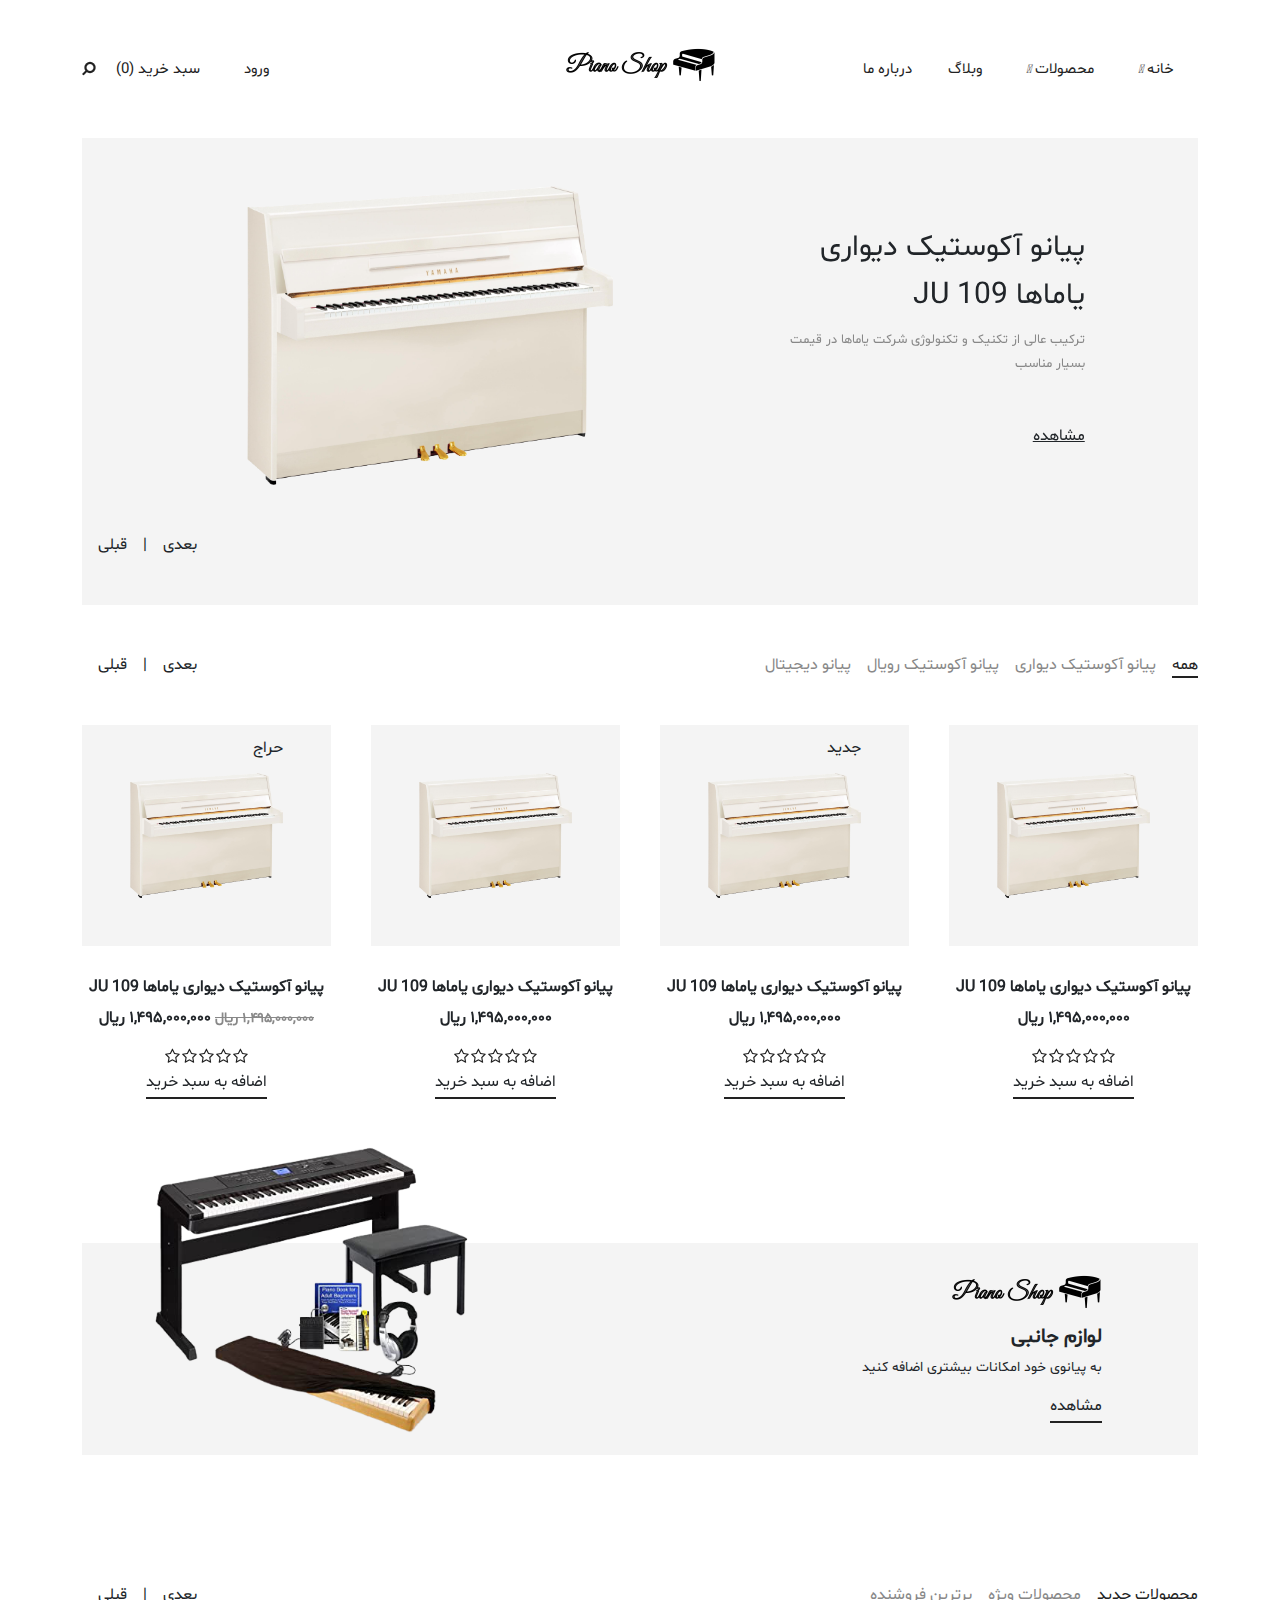
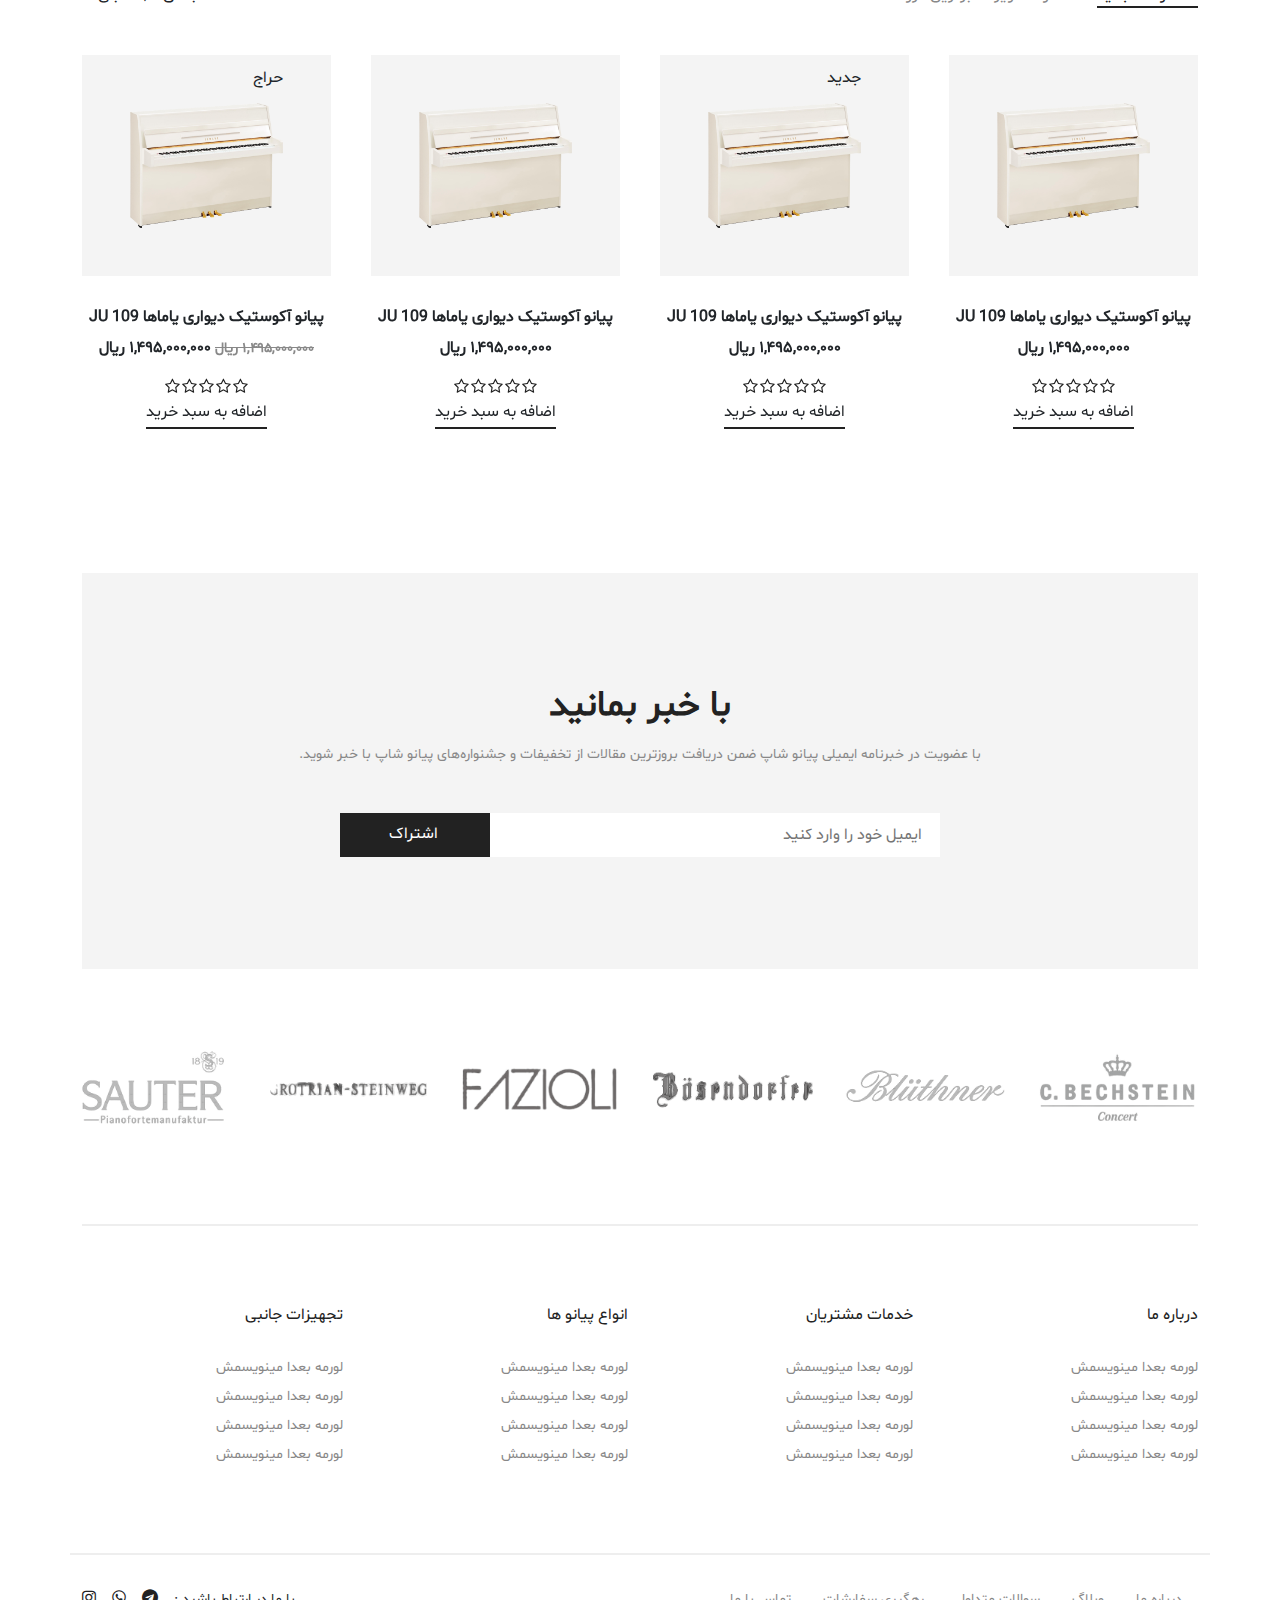
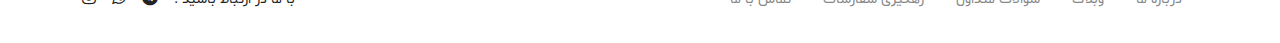
==== commit ba1bc226: "end index page" ====
--- a/index.html
+++ b/index.html
@@ -4,11 +4,11 @@
 <head>
     <meta charset="utf-8" />
     <meta name="viewport" content="width=device-width, initial-scale=1.0">
-    <link rel="stylesheet" href="https://pro.fontawesome.com/releases/v5.10.0/css/all.css"
-        integrity="sha384-AYmEC3Yw5cVb3ZcuHtOA93w35dYTsvhLPVnYs9eStHfGJvOvKxVfELGroGkvsg+p" crossorigin="anonymous" />
+    <link rel="stylesheet" href="https://pro.fontawesome.com/releases/v5.10.0/css/all.css" integrity="sha384-AYmEC3Yw5cVb3ZcuHtOA93w35dYTsvhLPVnYs9eStHfGJvOvKxVfELGroGkvsg+p" crossorigin="anonymous" />
     <link rel="stylesheet" href="wwwroot/css/bootstrap.min.css" rel="stylesheet" />
     <link rel="stylesheet" href="wwwroot/css/swiper-bundle.min.css" />
     <link rel="stylesheet" href="wwwroot/css/font-awesome.min.css" rel="stylesheet" />
+    <link rel="stylesheet" href="wwwroot/css/starrr.css" rel="stylesheet" />
     <link rel="stylesheet" href="wwwroot/css/style.css" rel="stylesheet" />
     <title>خانه</title>
 </head>
@@ -98,7 +98,6 @@
         </header>
         <main>
             <section class="hero">
-                <!-- Swiper -->
                 <div class="swiper">
                     <div class="swiper-container swiper-slider1">
                         <div class="swiper-wrapper">
@@ -151,6 +150,282 @@
                     <div class="swiper-btn-prev px-3">قبلی</div>
                 </div>
             </section>
+            <section class="cat py-5">
+                <div class="cat-header d-flex align-items-center justify-content-between">
+                    <ul class="cat-header-menu list-norm d-flex flex-wrap">
+                        <li class="cat-header-menu__item">
+                            <a href="javascript:void(0)" class="cat-header-menu__link a-cus focused">همه</a>
+                        </li>
+                        <li class="cat-header-menu__item">
+                            <a href="javascript:void(0)" class="cat-header-menu__link a-cus">پیانو آکوستیک دیواری</a>
+                        </li>
+                        <li class="cat-header-menu__item">
+                            <a href="javascript:void(0)" class="cat-header-menu__link a-cus">پیانو آکوستیک رویال</a>
+                        </li>
+                        <li class="cat-header-menu__item">
+                            <a href="javascript:void(0)" class="cat-header-menu__link a-cus">پیانو دیجیتال </a>
+                        </li>
+                    </ul>
+                    <div class="swiper-buttons d-flex justify-content-end">
+                        <div class="swiper-btn-next2 px-3">بعدی</div>
+                        <div>|</div>
+                        <div class="swiper-btn-prev2 px-3">قبلی</div>
+                    </div>
+                </div>
+                <div class="swiper-container swiper-slider2 pt-5">
+                    <div class="swiper-wrapper">
+                        <div class="swiper-slide">
+                            <figure class="swiper-slider2-content">
+                                <div class="swiper-slider2__img-wrapper">
+                                    <img src="./wwwroot/img/products/ju-109.png" alt="yamaha ju 109" class="swiper-slider2__img w-100">
+                                </div>
+                                <figcaption class="swiper-slider2__text text-center">
+                                    <h2 class="swiper-slider2__title">پیانو آکوستیک دیواری یاماها JU 109 </h2>
+                                    <p class="swiper-slider2__price"> ۱,۴۹۵,۰۰۰,۰۰۰ ريال</p>
+                                    <div class='starrr star1' id='star1'></div>
+                                    <a href="javascript:void(0)" class=" swiper-slider2__link a-cus">اضافه به سبد خرید</a>
+                                </figcaption>
+                            </figure>
+                        </div>
+                        <div class="swiper-slide">
+                            <figure class="swiper-slider2-content">
+                                <div class="swiper-slider2__img-wrapper position-relative">
+                                    <p class="swiper-slider2__img-desc position-absolute">جدید</p>
+                                    <img src="./wwwroot/img/products/ju-109.png" alt="yamaha ju 109" class="swiper-slider2__img w-100">
+                                </div>
+                                <figcaption class="swiper-slider2__text text-center">
+                                    <h2 class="swiper-slider2__title">پیانو آکوستیک دیواری یاماها JU 109 </h2>
+                                    <p class="swiper-slider2__price"> ۱,۴۹۵,۰۰۰,۰۰۰ ريال</p>
+                                    <div class='starrr star1' id='star1'></div>
+                                    <a href="javascript:void(0)" class=" swiper-slider2__link a-cus">اضافه به سبد خرید</a>
+                                </figcaption>
+                            </figure>
+                        </div>
+                        <div class="swiper-slide">
+                            <figure class="swiper-slider2-content">
+                                <div class="swiper-slider2__img-wrapper">
+                                    <img src="./wwwroot/img/products/ju-109.png" alt="yamaha ju 109" class="swiper-slider2__img w-100">
+                                </div>
+                                <figcaption class="swiper-slider2__text text-center">
+                                    <h2 class="swiper-slider2__title">پیانو آکوستیک دیواری یاماها JU 109 </h2>
+                                    <p class="swiper-slider2__price"> ۱,۴۹۵,۰۰۰,۰۰۰ ريال</p>
+                                    <div class='starrr star1' id='star1'></div>
+                                    <a href="javascript:void(0)" class=" swiper-slider2__link a-cus">اضافه به سبد خرید</a>
+                                </figcaption>
+                            </figure>
+                        </div>
+                        <div class="swiper-slide">
+                            <figure class="swiper-slider2-content">
+                                <div class="swiper-slider2__img-wrapper position-relative">
+                                    <p class="swiper-slider2__img-desc position-absolute">حراج</p>
+                                    <img src="./wwwroot/img/products/ju-109.png" alt="yamaha ju 109" class="swiper-slider2__img w-100">
+                                </div>
+                                <figcaption class="swiper-slider2__text text-center">
+                                    <h2 class="swiper-slider2__title">پیانو آکوستیک دیواری یاماها JU 109 </h2>
+                                    <p class="swiper-slider2__price">
+                                        <span class=" swiper-slider2__price-deleted"> ۱,۴۹۵,۰۰۰,۰۰۰ ريال</span>
+                                        <span class="swiper-slider2__bestprice">۱,۴۹۵,۰۰۰,۰۰۰ ريال</span>
+                                    </p>
+                                    <div class='starrr star1' id='star1'></div>
+                                    <a href="javascript:void(0)" class=" swiper-slider2__link a-cus">اضافه به سبد خرید</a>
+                                </figcaption>
+                            </figure>
+                        </div>
+                        <div class="swiper-slide">
+                            <figure class="swiper-slider2-content">
+                                <div class="swiper-slider2__img-wrapper">
+                                    <img src="./wwwroot/img/products/ju-109.png" alt="yamaha ju 109" class="swiper-slider2__img w-100">
+                                </div>
+                                <figcaption class="swiper-slider2__text text-center">
+                                    <h2 class="swiper-slider2__title">پیانو آکوستیک دیواری یاماها JU 109 </h2>
+                                    <p class="swiper-slider2__price"> ۱,۴۹۵,۰۰۰,۰۰۰ ريال</p>
+                                    <div class='starrr star1' id='star1'></div>
+                                    <a href="javascript:void(0)" class=" swiper-slider2__link a-cus">اضافه به سبد خرید</a>
+                                </figcaption>
+                            </figure>
+                        </div>
+                    </div>
+                </div>
+            </section>
+            <section class="cta position-relative">
+                <div class="row flex-column-reverse flex-md-row">
+                    <div class="col-12 col-md-8">
+                        <figure class="logo-wrapper">
+                            <img src="./wwwroot/img/logo-dark.png" alt="Piano shop" class="logo-wrapper__img d-block">
+                        </figure>
+                        <h3 class="cta__title">لوازم جانبی</h3>
+                        <p class="cta__desc">به پیانوی خود امکانات بیشتری اضافه کنید</p>
+                        <a href="#" class="a-cus btn-cus">مشاهده</a>
+                    </div>
+                    <div class="col-12 col-md-4">
+                        <figure class="cta__img-wrapper">
+                            <img src="./wwwroot/img/piano-accessories.png" alt="piano accesories" class="cta__img img-fluid">
+                        </figure>
+                    </div>
+                </div>
+            </section>
+            <section class="cat py-5">
+                <div class="cat-header d-flex align-items-center justify-content-between">
+                    <ul class="cat-header-menu list-norm d-flex flex-wrap">
+                        <li class="cat-header-menu__item">
+                            <a href="javascript:void(0)" class="cat-header-menu__link a-cus focused">محصولات جدید</a>
+                        </li>
+                        <li class="cat-header-menu__item">
+                            <a href="javascript:void(0)" class="cat-header-menu__link a-cus">محصولات ویژه</a>
+                        </li>
+                        <li class="cat-header-menu__item">
+                            <a href="javascript:void(0)" class="cat-header-menu__link a-cus">برترین فروشنده</a>
+                        </li>
+                    </ul>
+                    <div class="swiper-buttons d-flex justify-content-end">
+                        <div class="swiper-btn-next2 px-3">بعدی</div>
+                        <div>|</div>
+                        <div class="swiper-btn-prev2 px-3">قبلی</div>
+                    </div>
+                </div>
+                <div class="swiper-container swiper-slider2 pt-5">
+                    <div class="swiper-wrapper">
+                        <div class="swiper-slide">
+                            <figure class="swiper-slider2-content">
+                                <div class="swiper-slider2__img-wrapper">
+                                    <img src="./wwwroot/img/products/ju-109.png" alt="yamaha ju 109" class="swiper-slider2__img w-100">
+                                </div>
+                                <figcaption class="swiper-slider2__text text-center">
+                                    <h2 class="swiper-slider2__title">پیانو آکوستیک دیواری یاماها JU 109 </h2>
+                                    <p class="swiper-slider2__price"> ۱,۴۹۵,۰۰۰,۰۰۰ ريال</p>
+                                    <div class='starrr star1' id='star1'></div>
+                                    <a href="javascript:void(0)" class=" swiper-slider2__link a-cus">اضافه به سبد خرید</a>
+                                </figcaption>
+                            </figure>
+                        </div>
+                        <div class="swiper-slide">
+                            <figure class="swiper-slider2-content">
+                                <div class="swiper-slider2__img-wrapper position-relative">
+                                    <p class="swiper-slider2__img-desc position-absolute">جدید</p>
+                                    <img src="./wwwroot/img/products/ju-109.png" alt="yamaha ju 109" class="swiper-slider2__img w-100">
+                                </div>
+                                <figcaption class="swiper-slider2__text text-center">
+                                    <h2 class="swiper-slider2__title">پیانو آکوستیک دیواری یاماها JU 109 </h2>
+                                    <p class="swiper-slider2__price"> ۱,۴۹۵,۰۰۰,۰۰۰ ريال</p>
+                                    <div class='starrr star1' id='star1'></div>
+                                    <a href="javascript:void(0)" class=" swiper-slider2__link a-cus">اضافه به سبد خرید</a>
+                                </figcaption>
+                            </figure>
+                        </div>
+                        <div class="swiper-slide">
+                            <figure class="swiper-slider2-content">
+                                <div class="swiper-slider2__img-wrapper">
+                                    <img src="./wwwroot/img/products/ju-109.png" alt="yamaha ju 109" class="swiper-slider2__img w-100">
+                                </div>
+                                <figcaption class="swiper-slider2__text text-center">
+                                    <h2 class="swiper-slider2__title">پیانو آکوستیک دیواری یاماها JU 109 </h2>
+                                    <p class="swiper-slider2__price"> ۱,۴۹۵,۰۰۰,۰۰۰ ريال</p>
+                                    <div class='starrr star1' id='star1'></div>
+                                    <a href="javascript:void(0)" class=" swiper-slider2__link a-cus">اضافه به سبد خرید</a>
+                                </figcaption>
+                            </figure>
+                        </div>
+                        <div class="swiper-slide">
+                            <figure class="swiper-slider2-content">
+                                <div class="swiper-slider2__img-wrapper position-relative">
+                                    <p class="swiper-slider2__img-desc position-absolute">حراج</p>
+                                    <img src="./wwwroot/img/products/ju-109.png" alt="yamaha ju 109" class="swiper-slider2__img w-100">
+                                </div>
+                                <figcaption class="swiper-slider2__text text-center">
+                                    <h2 class="swiper-slider2__title">پیانو آکوستیک دیواری یاماها JU 109 </h2>
+                                    <p class="swiper-slider2__price">
+                                        <span class=" swiper-slider2__price-deleted"> ۱,۴۹۵,۰۰۰,۰۰۰ ريال</span>
+                                        <span class="swiper-slider2__bestprice">۱,۴۹۵,۰۰۰,۰۰۰ ريال</span>
+                                    </p>
+                                    <div class='starrr star1' id='star1'></div>
+                                    <a href="javascript:void(0)" class=" swiper-slider2__link a-cus">اضافه به سبد خرید</a>
+                                </figcaption>
+                            </figure>
+                        </div>
+                        <div class="swiper-slide">
+                            <figure class="swiper-slider2-content">
+                                <div class="swiper-slider2__img-wrapper">
+                                    <img src="./wwwroot/img/products/ju-109.png" alt="yamaha ju 109" class="swiper-slider2__img w-100">
+                                </div>
+                                <figcaption class="swiper-slider2__text text-center">
+                                    <h2 class="swiper-slider2__title">پیانو آکوستیک دیواری یاماها JU 109 </h2>
+                                    <p class="swiper-slider2__price"> ۱,۴۹۵,۰۰۰,۰۰۰ ريال</p>
+                                    <div class='starrr star1' id='star1'></div>
+                                    <a href="javascript:void(0)" class=" swiper-slider2__link a-cus">اضافه به سبد خرید</a>
+                                </figcaption>
+                            </figure>
+                        </div>
+                    </div>
+                </div>
+            </section>
+            <section class="newsletter">
+                <h2 class="newsletter__title">با خبر بمانید</h2>
+                <p class="newsletter__para  my-3">با عضویت در خبرنامه ایمیلی پیانو شاپ ضمن دریافت بروزترین مقالات از تخفیفات و جشنواره‌های پیانو شاپ با خبر شوید.</p>
+                <form action="" method="post" class="newsletter-form mt-5">
+                    <div class="d-flex  flex-row-reverse flex-wrap justify-content-between newsletter-form__input-wrapper">
+                        <input type="submit" class="btn-cus btn-cus--black btn-cus--hover  flex-grow-1 flex-lg-grow-0" value=" اشتراک">
+                        <input type="email" id="userEmail" name="userEmail" class="newsletters-form__input px-3 py-2 flex-grow-1" placeholder="ایمیل خود را وارد کنید">
+                    </div>
+                </form>
+            </section>
+            <section class="brands">
+                <div class="swiper">
+                    <div class="swiper-container swiper-slider3">
+                        <div class="swiper-wrapper">
+                            <div class="swiper-slide">
+                                <figure class="swiper-slider3__img-wrapper">
+                                    <img src="./wwwroot/img/screen1.png" alt="screen1" class="img-fluid">
+                                </figure>
+                            </div>
+                            <div class="swiper-slide">
+                                <figure class="swiper-slider3__img-wrapper">
+                                    <img src="./wwwroot/img/Screenshot_1.png" alt="wm-knabe-logo" class="img-fluid">
+                                </figure>
+                            </div>
+                            <div class="swiper-slide">
+                                <figure class="swiper-slider3__img-wrapper">
+                                    <img src="./wwwroot/img/Screenshot_2.png" alt="yamaha-digital-pianos3dark" class="img-fluid">
+                                </figure>
+                            </div>
+                            <div class="swiper-slide">
+                                <figure class="swiper-slider3__img-wrapper">
+                                    <img src="./wwwroot/img/Screenshot_3.png" alt="Korg_logo" class="img-fluid">
+                                </figure>
+                            </div>
+                            <div class="swiper-slide">
+                                <figure class="swiper-slider3__img-wrapper">
+                                    <img src="./wwwroot/img/Screenshot_4.png" alt="most-Famous-Piano-Brands-and-Logos" class="img-fluid">
+                                </figure>
+                            </div>
+                            <div class="swiper-slide">
+                                <figure class="swiper-slider3__img-wrapper">
+                                    <img src="./wwwroot/img/Screenshot_5.png" alt="Steinway-Sons-Company-Logo" class="img-fluid">
+                                </figure>
+                            </div>
+                            <div class="swiper-slide">
+                                <figure class="swiper-slider3__img-wrapper">
+                                    <img src="./wwwroot/img/Screenshot_6.png" alt="Steinway-Sons-Company-Logo" class="img-fluid">
+                                </figure>
+                            </div>
+                            <div class="swiper-slide">
+                                <figure class="swiper-slider3__img-wrapper">
+                                    <img src="./wwwroot/img/Screenshot_7.png" alt="Steinway-Sons-Company-Logo" class="img-fluid">
+                                </figure>
+                            </div>
+                            <div class="swiper-slide">
+                                <figure class="swiper-slider3__img-wrapper">
+                                    <img src="./wwwroot/img/Screenshot_8.png" alt="Steinway-Sons-Company-Logo" class="img-fluid">
+                                </figure>
+                            </div>
+                            <div class="swiper-slide">
+                                <figure class="swiper-slider3__img-wrapper">
+                                    <img src="./wwwroot/img/Screenshot_9.png" alt="Steinway-Sons-Company-Logo" class="img-fluid">
+                                </figure>
+                            </div>
+                        </div>
+                    </div>
+                </div>
+            </section>
         </main>
         <footer>
             <section class="top-footer">
@@ -275,8 +550,7 @@
             </section>
             <section class="bottom-footer row">
                 <div class="col-12 col-md-6">
-                    <ul
-                        class="bottom-footer-right d-flex flex-wrap justify-content-center justify-content-md-start mb-4 mb-md-0 list-norm">
+                    <ul class="bottom-footer-right d-flex flex-wrap justify-content-center justify-content-md-start mb-4 mb-md-0 list-norm">
                         <li class="bottom-footer-right__item">
                             <a href="#" class="a-cus bottom-footer-right__link">درباره ما</a>
                         </li>
@@ -295,8 +569,7 @@
                     </ul>
                 </div>
                 <div class="col-12 col-md-6">
-                    <ul
-                        class="bottom-footer-left  d-flex align-items-center justify-content-center justify-content-md-end list-norm">
+                    <ul class="bottom-footer-left  d-flex align-items-center justify-content-center justify-content-md-end list-norm">
                         <li class="bottom-footer-left__item">
                             با ما در ارتباط باشید :
                         </li>
@@ -318,6 +591,7 @@
 
     <script src="./wwwroot/js/jquery-3.6.0.min.js"></script>
     <script src="./wwwroot/js/swiper-bundle.min.js"></script>
+    <script src="./wwwroot/js/starrr.js"></script>
     <script src="wwwroot/js/script.js"></script>
     <script>
         const swiper = new Swiper('.swiper-slider1', {
@@ -330,7 +604,74 @@
                 prevEl: '.swiper-btn-prev',
             },
         });
+        const swiper2 = new Swiper('.swiper-slider2', {
+            // Optional parameters
+            slidesPerView: 4,
+            spaceBetween: 30,
+            direction: 'horizontal',
+            loop: false,
+            // Navigation arrows
+            navigation: {
+                nextEl: '.swiper-btn-next2',
+                prevEl: '.swiper-btn-prev2',
+            },
+            // Responsive breakpoints
+            breakpoints: {
+                320: {
+                    slidesPerView: 1,
+                    spaceBetween: 20
+                },
+                480: {
+                    slidesPerView: 2,
+                    spaceBetween: 30
+                },
+                640: {
+                    slidesPerView: 3,
+                    spaceBetween: 40
+                },
+                1000: {
+                    slidesPerView: 4,
+                    spaceBetween: 40
+                }
+            }
+        });
 
+        const swiper3 = new Swiper('.swiper-slider3', {
+            direction: 'horizontal',
+            loop: false,
+            // Navigation arrows
+            navigation: {
+                nextEl: '.swiper-btn-next2',
+                prevEl: '.swiper-btn-prev2',
+            },
+            // Responsive breakpoints
+            breakpoints: {
+                320: {
+                    slidesPerView: 2,
+                    spaceBetween: 20
+                },
+                480: {
+                    slidesPerView: 3,
+                    spaceBetween: 30
+                },
+                640: {
+                    slidesPerView: 4,
+                    spaceBetween: 40
+                },
+                1200: {
+                    slidesPerView: 6,
+                    spaceBetween: 40
+                }
+            }
+        });
+
+        $(document).ready(function() {
+            $('.star1').starrr({
+                change: function(e, value) {
+                    alert(value);
+                }
+            })
+        });
     </script>
 </body>
 
--- a/wwwroot/css/starrr.css
+++ b/wwwroot/css/starrr.css
@@ -0,0 +1,11 @@
+.starrr {
+    display: inline-block;
+}
+
+.starrr a {
+    font-size: 16px;
+    padding: 0 1px;
+    cursor: pointer;
+    color: #FA9D4C;
+    text-decoration: none;
+}--- a/wwwroot/css/style.css
+++ b/wwwroot/css/style.css
@@ -1,205 +1,388 @@
 /*---------------------|normalize|--------------------*/
 
 :root {
-  --primary-color: #222222;
-  --secoundary-color: #888888;
-  --primary-background-color: #f4f4f4;
-  --focused-border-bottom: 1px solid #222222;
-  --line-eee: 2px solid #eeeeee;
-  --main-transition: 0.2s ease-in-out all;
+    --primary-color: #222222;
+    --secoundary-color: #888888;
+    --primary-background-color: #f4f4f4;
+    --focused-border-bottom: 1px solid #222222;
+    --line-eee: 2px solid #eeeeee;
+    --main-transition: 0.2s ease-in-out all;
 }
 
 @font-face {
-  font-family: "IRANSansWeb";
-  src: url(../font/IRANSansWeb.eot);
-  src: url(../font/IRANSansWeb.eot) format("embedded-opentype"),
-    url(../font/IRANSansWeb.woff) format("woff"),
-    url(../font/IRANSansWeb.ttf) format("truetype");
-  font-weight: 400;
-  font-style: normal;
+    font-family: "IRANSansWeb";
+    src: url(../font/IRANSansWeb.eot);
+    src: url(../font/IRANSansWeb.eot) format("embedded-opentype"), url(../font/IRANSansWeb.woff) format("woff"), url(../font/IRANSansWeb.ttf) format("truetype");
+    font-weight: 400;
+    font-style: normal;
 }
 
 @font-face {
-  font-family: "shabnam-bold";
-  src: url(../font/Shabnam-Bold.eot);
-  src: url(../font/Shabnam-Bold.eot) format("embedded-opentype"),
-    url(../font/Shabnam-Bold.woff) format("woff"),
-    url(../font/Shabnam-Bold.ttf) format("truetype");
-  font-weight: 400;
-  font-style: normal;
+    font-family: "shabnam-bold";
+    src: url(../font/Shabnam-Bold.eot);
+    src: url(../font/Shabnam-Bold.eot) format("embedded-opentype"), url(../font/Shabnam-Bold.woff) format("woff"), url(../font/Shabnam-Bold.ttf) format("truetype");
+    font-weight: 400;
+    font-style: normal;
 }
 
 @font-face {
-  font-family: "shabnam";
-  src: url(../font/Shabnam.eot);
-  src: url(../font/Shabnam.eot) format("embedded-opentype"),
-    url(../font/Shabnam.woff) format("woff"),
-    url(../font/Shabnam.ttf) format("truetype");
-  font-weight: 400;
-  font-style: normal;
+    font-family: "shabnam";
+    src: url(../font/Shabnam.eot);
+    src: url(../font/Shabnam.eot) format("embedded-opentype"), url(../font/Shabnam.woff) format("woff"), url(../font/Shabnam.ttf) format("truetype");
+    font-weight: 400;
+    font-style: normal;
 }
 
 html {
-  box-sizing: border-box;
+    box-sizing: border-box;
 }
 
 *,
 *:before,
 *:after {
-  box-sizing: inherit;
+    box-sizing: inherit;
 }
 
 *,
 body {
-  font-family: shabnam;
+    font-family: shabnam;
 }
 
 .img-normal {
-  max-width: 100%;
-  display: block;
+    max-width: 100%;
+    display: block;
 }
 
 .a-cus {
-  text-decoration: none;
-  color: inherit;
+    text-decoration: none;
+    color: inherit;
 }
 
 .a-cus:hover {
-  color: inherit;
+    color: inherit;
+}
+
+.btn-cus {
+    display: table;
+    border-bottom: 2px solid var(--primary-color);
+    padding-bottom: .2rem;
+}
+
+.btn-cus--black {
+    width: 150px;
+    color: #fff;
+    background-color: var(--primary-color);
+    border: 2px solid transparent;
+    transition: .2s ease-in-out all;
+}
+
+.btn-cus--black:hover.btn-cus--hover {
+    color: var(--primary-color);
+    background-color: transparent;
+    border: 2px solid var(--primary-color);
 }
 
 .list-norm {
-  list-style-type: none;
-  margin: 0;
-  padding: 0;
-}
+    list-style-type: none;
+    margin: 0;
+    padding: 0;
+}
+
+
 /*---------------------|header|--------------------*/
+
 .main-nav__link {
-  padding: 0 1rem;
-  font-size: 15px;
-  transition: var(--main-transition);
-  color: var(--primary-color);
+    padding: 0 1rem;
+    font-size: 15px;
+    transition: var(--main-transition);
+    color: var(--primary-color);
 }
 
 .main-nav__link:hover {
-  color: var(--secoundary-color);
-}
-
-.main-nav__link > i {
-  font-size: 12px;
+    color: var(--secoundary-color);
+}
+
+.main-nav__link>i {
+    font-size: 12px;
 }
 
 .main-nav-mobile {
-  position: fixed;
-  top: 0;
-  left: 0;
-  right: 0;
-  background-color: var(--primary-background-color);
-  transform: translate3d(0, -100%, 0);
-  border-bottom: 2px solid #dadada;
-  z-index: 100;
-  transition: 0.2s ease-in-out all;
-}
+    position: fixed;
+    top: 0;
+    left: 0;
+    right: 0;
+    background-color: var(--primary-background-color);
+    transform: translate3d(0, -100%, 0);
+    border-bottom: 2px solid #dadada;
+    z-index: 100;
+    transition: var(--main-transition);
+}
+
 .main-nav-mobile .main-nav__link {
-  display: block;
-  padding: 1rem 0;
-  text-align: center;
+    display: block;
+    padding: 1rem 0;
+    text-align: center;
 }
 
 .hamber-icon {
-  font-size: 20px;
-}
+    font-size: 20px;
+}
+
+
 /*---------------------|index page|--------------------*/
-/* hero */
+
+
+/* hero section*/
+
 .hero {
-  background-color: var(--primary-background-color);
-  max-height: 629px;
-  overflow: hidden;
-  display: flex;
-  flex-direction: column;
-  justify-content: space-between;
-  padding: 3rem 0;
+    background-color: var(--primary-background-color);
+    max-height: 629px;
+    overflow: hidden;
+    display: flex;
+    flex-direction: column;
+    justify-content: space-between;
+    padding: 3rem 0;
 }
 
 .hero .swiper {
-  width: 100%;
-  height: 100%;
-}
+    width: 100%;
+    height: 100%;
+}
+
 .hero .swiper-buttons {
-  padding-top: 3rem;
-}
+    padding-top: 3rem;
+}
+
 .hero .swiper-btn-next,
 .hero .swiper-btn-prev {
-  font-size: 16px;
-}
+    font-size: 16px;
+}
+
 .hero-right {
-  width: 70%;
-  margin: 0 auto;
-}
+    width: 70%;
+    margin: 0 auto;
+}
+
 .hero-right__title {
-  font-size: 20px;
-  line-height: 2rem;
-}
+    font-size: 20px;
+    line-height: 2rem;
+}
+
 @media screen and (min-width: 48rem) {
-  .hero-right__title {
-    font-size: 30px;
-    line-height: 3rem;
-  }
-}
+    .hero-right__title {
+        font-size: 30px;
+        line-height: 3rem;
+    }
+}
+
 .hero-right__desc {
-  font-size: 13px;
-  line-height: 1.5rem;
-  color: #888;
-}
+    font-size: 13px;
+    line-height: 1.5rem;
+    color: #888;
+}
+
 .hero-left__img-wrapper {
-  margin: 0 auto;
-  width: 70%;
-}
+    margin: 0 auto;
+    width: 70%;
+}
+
+
+/* category section */
+
+.cat-header-menu__link {
+    color: var(--secoundary-color);
+    margin: 0 0 0 1rem;
+    transition: var(--main-transition);
+}
+
+.cat-header-menu__link.focused {
+    border-bottom: 2px solid var(--primary-color);
+    color: var(--primary-color);
+}
+
+.swiper-slider2-content {
+    display: flex;
+    flex-direction: column;
+}
+
+.swiper-slider2__img-wrapper {
+    background-color: var(--primary-background-color);
+    padding: 3rem;
+    margin-bottom: 2rem;
+}
+
+.swiper-slider2__img-desc {
+    top: .7rem;
+}
+
+.swiper-slider2__title {
+    font-size: 16px;
+    font-weight: bold;
+}
+
+.swiper-slider2__link {
+    display: table;
+    margin: 0 auto;
+    border-bottom: 2px solid var(--primary-color);
+    padding-bottom: .2rem;
+}
+
+.swiper-slider2__price {
+    font-weight: bold;
+}
+
+.swiper-slider2__price-deleted {
+    color: var(--secoundary-color);
+    font-size: 14px;
+    text-decoration: line-through;
+}
+
+.swiper-slider2__bestprice {
+    font-weight: bold;
+}
+
+.starrr a {
+    color: var(--primary-color);
+}
+
+
+/* cta */
+
+.cta {
+    padding: 2rem 6rem;
+    margin: 5rem 0;
+    background-color: var(--primary-background-color);
+}
+
+.cta__title {
+    font-size: 20px;
+    font-weight: bold;
+}
+
+.cta__desc {
+    font-size: 14px;
+}
+
+.cta__img-wrapper {}
+
+@media screen and (min-width:48rem) {
+    .cta__img-wrapper {
+        position: absolute;
+        bottom: 0;
+        width: 20rem;
+    }
+}
+
+
+/* newsletter */
+
+.newsletter {
+    background-color: var(--primary-background-color);
+    padding: 7rem 2rem;
+    text-align: center;
+    margin: 5rem 0;
+}
+
+.newsletter__title {
+    font-weight: bolder;
+    font-size: 36px;
+    color: var(--primary-color);
+}
+
+.newsletter__para {
+    font-size: 14px;
+    color: var(--secoundary-color);
+}
+
+.newsletter-form {
+    max-width: 600px;
+    margin: 0 auto;
+}
+
+.newsletters-form__input {
+    background-color: #fff;
+    border: none;
+    outline: none;
+    border: 2px solid transparent;
+    transition: var(--main-transition);
+}
+
+.newsletters-form__input:focus {
+    border: 2px solid var(--secoundary-color);
+}
+
+
+/* brands */
+
+.brands {
+    margin: 5rem 0;
+}
+
+.swiper-slider3 .swiper-wrapper {
+    align-items: center;
+}
+
+.swiper-slider3__img-wrapper {
+    width: 160px;
+    /* height: 160px; */
+}
+
+.swiper-slider3__img-wrapper img {
+    filter: invert(82%) sepia(6%) saturate(6%) hue-rotate(126deg) brightness(91%) contrast(91%);
+    transition: var(--main-transition);
+}
+
+.swiper-slider3__img-wrapper img:hover {
+    filter: none;
+}
+
+
 /*---------------------|footer|--------------------*/
+
 .top-footer {
-  border-top: var(--line-eee);
-  padding: 5rem 0;
+    border-top: var(--line-eee);
+    padding: 5rem 0;
 }
 
 .top-footer-list__title {
-  font-size: 16px;
-  color: var(--primary-color);
-  margin-bottom: 2rem;
+    font-size: 16px;
+    color: var(--primary-color);
+    margin-bottom: 2rem;
 }
 
 .top-footer-list__item {
-  color: var(--secoundary-color);
-  font-size: 14px;
-  margin-bottom: 0.5rem;
+    color: var(--secoundary-color);
+    font-size: 14px;
+    margin-bottom: 0.5rem;
 }
 
 .bottom-footer {
-  border-top: var(--line-eee);
-  padding: 2rem 0;
+    border-top: var(--line-eee);
+    padding: 2rem 0;
 }
 
 .bottom-footer-right__link {
-  padding: 0 1rem;
-  font-size: 14px;
-  color: var(--secoundary-color);
-  transition: var(--main-transition);
+    padding: 0 1rem;
+    font-size: 14px;
+    color: var(--secoundary-color);
+    transition: var(--main-transition);
 }
 
 .bottom-footer-right__link:hover {
-  color: var(--primary-color);
+    color: var(--primary-color);
 }
 
 .bottom-footer-left__item {
-  font-size: 14px;
+    font-size: 14px;
 }
 
 .bottom-footer-left__link {
-  font-size: 16px;
-  padding-right: 1rem;
-  color: var(--primary-color);
-  transition: var(--main-transition);
+    font-size: 16px;
+    padding-right: 1rem;
+    color: var(--primary-color);
+    transition: var(--main-transition);
 }
 
 .bottom-footer-left__link:hover {
-  color: var(--secoundary-color);
-}
+    color: var(--secoundary-color);
+}